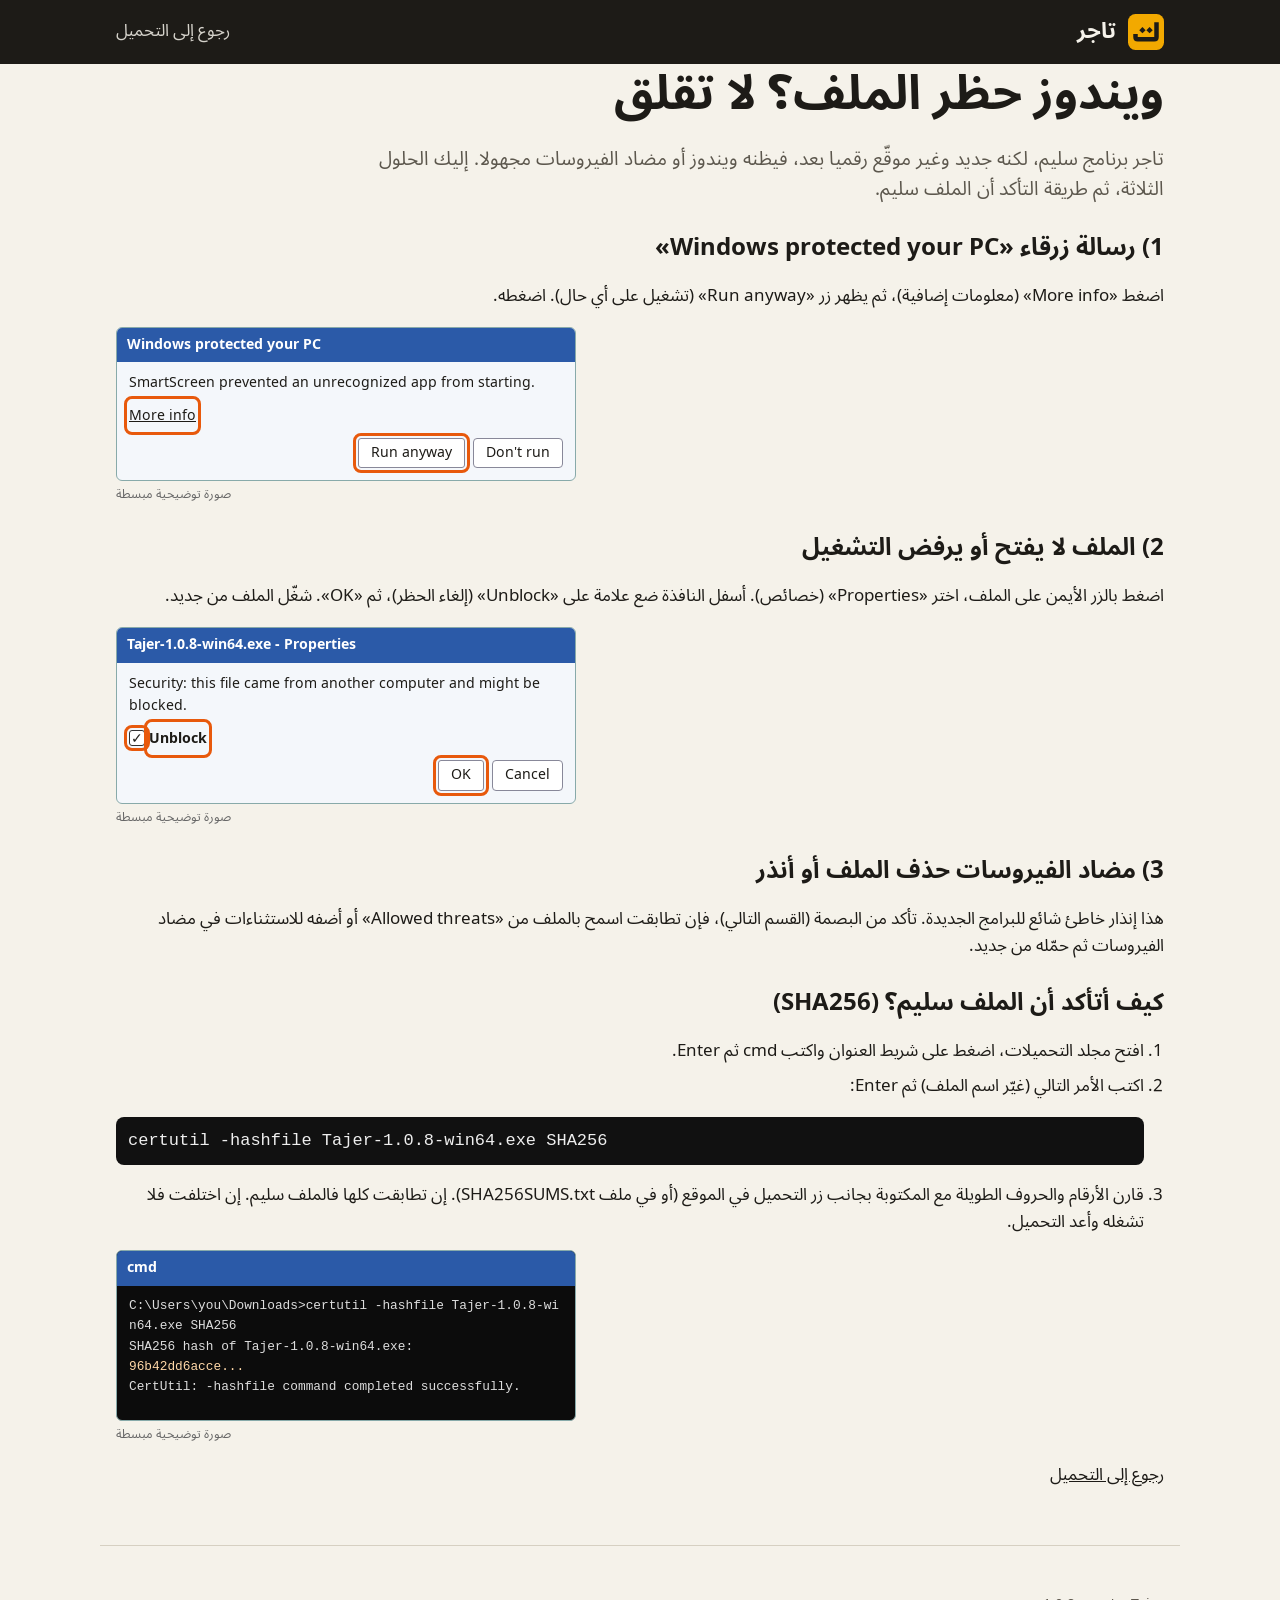
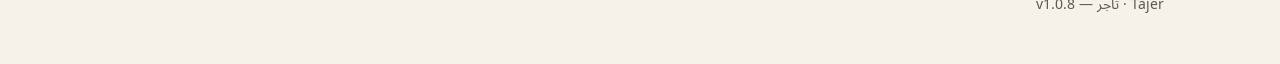
==== blocked/index.html @ 32db62ce "1.0.8 page: Windows installers from the GitHub release" ====
<!doctype html>
<html lang="ar" dir="rtl">
<head>
<meta charset="utf-8">
<meta name="viewport" content="width=device-width, initial-scale=1">
<title>ويندوز حظر الملف — تاجر</title>
<meta name="description" content="تاجر برنامج سليم، لكنه جديد وغير موقّع رقميا بعد، فيظنه ويندوز أو مضاد الفيروسات مجهولا. إليك الحلول الثلاثة، ثم طريقة التأكد أن الملف سليم.">
<link rel="icon" href="../assets/img/tajer-tile-32.png">
<link rel="stylesheet" href="../assets/site.css">
</head>
<body>
<header class="bar"><div class="wrap bar-in">
  <a class="brand" href="../"><img src="../assets/img/tajer-tile.svg" alt="" width="36" height="36"><span>تاجر</span></a>
  <nav><a href="../#download">رجوع إلى التحميل</a></nav>
</div></header>
<main class="wrap help">
  <h1>ويندوز حظر الملف؟ لا تقلق</h1>
  <p class="lead">تاجر برنامج سليم، لكنه جديد وغير موقّع رقميا بعد، فيظنه ويندوز أو مضاد الفيروسات مجهولا. إليك الحلول الثلاثة، ثم طريقة التأكد أن الملف سليم.</p>
  <h2>1) رسالة زرقاء «Windows protected your PC»</h2><p>اضغط «More info» (معلومات إضافية)، ثم يظهر زر «Run anyway» (تشغيل على أي حال). اضغطه.</p><figure class="mock" dir="ltr"><div class="win"><div class="wt">Windows protected your PC</div><p>SmartScreen prevented an unrecognized app from starting.</p><p><u class="hl">More info</u></p><div class="btns"><span class="btn hl">Run anyway</span><span class="btn">Don&#39;t run</span></div></div><figcaption>صورة توضيحية مبسطة</figcaption></figure>
  <h2>2) الملف لا يفتح أو يرفض التشغيل</h2><p>اضغط بالزر الأيمن على الملف، اختر «Properties» (خصائص). أسفل النافذة ضع علامة على «Unblock» (إلغاء الحظر)، ثم «OK». شغّل الملف من جديد.</p><figure class="mock" dir="ltr"><div class="win"><div class="wt">Tajer-1.0.8-win64.exe - Properties</div><p>Security: this file came from another computer and might be blocked.</p><p><span class="chk hl">&#10003;</span> <b class="hl">Unblock</b></p><div class="btns"><span class="btn hl">OK</span><span class="btn">Cancel</span></div></div><figcaption>صورة توضيحية مبسطة</figcaption></figure>
  <h2>3) مضاد الفيروسات حذف الملف أو أنذر</h2><p>هذا إنذار خاطئ شائع للبرامج الجديدة. تأكد من البصمة (القسم التالي)، فإن تطابقت اسمح بالملف من «Allowed threats» أو أضفه للاستثناءات في مضاد الفيروسات ثم حمّله من جديد.</p>
  <h2>كيف أتأكد أن الملف سليم؟ (SHA256)</h2>
  <ol class="list"><li>افتح مجلد التحميلات، اضغط على شريط العنوان واكتب cmd ثم Enter.</li><li>اكتب الأمر التالي (غيّر اسم الملف) ثم Enter:<pre class="cmd" dir="ltr">certutil -hashfile Tajer-1.0.8-win64.exe SHA256</pre></li><li>قارن الأرقام والحروف الطويلة مع المكتوبة بجانب زر التحميل في الموقع (أو في ملف SHA256SUMS.txt). إن تطابقت كلها فالملف سليم. إن اختلفت فلا تشغله وأعد التحميل.</li></ol><figure class="mock" dir="ltr"><div class="win term"><div class="wt">cmd</div><pre>C:\Users\you\Downloads&gt;certutil -hashfile Tajer-1.0.8-win64.exe SHA256
SHA256 hash of Tajer-1.0.8-win64.exe:
<span class="hl">96b42dd6acce...</span>
CertUtil: -hashfile command completed successfully.</pre></div><figcaption>صورة توضيحية مبسطة</figcaption></figure>
  <p><a href="../#download">رجوع إلى التحميل</a></p>
</main>
<footer class="wrap foot">Tajer · تاجر — v1.0.8</footer>
<script>document.addEventListener("click",function(e){var b=e.target.closest(".cp");if(!b)return;var h=b.dataset.h,o=b.textContent;function ok(){b.textContent="OK";setTimeout(function(){b.textContent=o},1500)}if(navigator.clipboard){navigator.clipboard.writeText(h).then(ok,function(){prompt("SHA256",h)})}else{prompt("SHA256",h)}});</script>
</body>
</html>
---- assets/site.css ----
/* Tajer site: same tokens as branding/BRAND.md. Paper and ink, one saffron accent. */
@font-face { font-family: "Noto Sans"; src: url("fonts/NotoSans-Regular.ttf"); font-weight: 400; font-display: swap; }
@font-face { font-family: "Noto Sans"; src: url("fonts/NotoSans-Bold.ttf"); font-weight: 700; font-display: swap; }
@font-face { font-family: "Noto Sans Arabic"; src: url("fonts/NotoSansArabic-Regular.ttf"); font-weight: 400; font-display: swap; }
@font-face { font-family: "Noto Sans Arabic"; src: url("fonts/NotoSansArabic-Bold.ttf"); font-weight: 700; font-display: swap; }

:root {
  --ink: #1D1B17; --paper: #F5F2EA; --surface: #FFFFFF; --surface-alt: #ECE7DB; --line: #D6D0C2;
  --muted: #5C574D; --accent: #F2A900; --accent-surface: #FCE8B2; --warning: #8A4B00;
}
* { box-sizing: border-box; }
html { -webkit-text-size-adjust: 100%; }
body {
  margin: 0; background: var(--paper); color: var(--ink);
  font: 400 17px/1.6 "Noto Sans", "Noto Sans Arabic", system-ui, sans-serif;
}
[dir="rtl"] body, body:lang(ar) { font-family: "Noto Sans Arabic", "Noto Sans", system-ui, sans-serif; }
img { max-width: 100%; height: auto; display: block; }
a { color: inherit; }
.wrap { max-width: 1080px; margin: 0 auto; padding: 0 16px; }
h1, h2, h3 { line-height: 1.25; margin: 0; }
h1 { font-size: clamp(30px, 5vw, 48px); font-weight: 700; max-width: 18em; }
h2 { font-size: 24px; margin: 56px 0 20px; }
h2 small { font-size: 15px; font-weight: 400; color: var(--muted); }
h3 { font-size: 18px; }

.bar { background: var(--ink); color: var(--paper); }
.bar-in { display: flex; align-items: center; justify-content: space-between; min-height: 64px; gap: 16px; }
.brand { display: flex; align-items: center; gap: 12px; text-decoration: none; font-weight: 700; font-size: 22px; }
.bar nav { display: flex; gap: 20px; }
.bar nav a { text-decoration: none; opacity: .85; padding: 10px 0; }
.bar nav a:hover, .bar nav a:focus-visible { opacity: 1; text-decoration: underline; text-underline-offset: 6px; }
a:focus-visible { outline: 3px solid var(--accent); outline-offset: 3px; }

.hero { padding-top: 64px; }
.lead { font-size: 19px; color: var(--muted); max-width: 42em; margin: 20px 0 0; }
.beta { display: inline-block; margin: 24px 0 0; padding: 10px 14px; background: var(--accent-surface);
  border-inline-start: 4px solid var(--warning); font-size: 15px; }

.dls { display: grid; grid-template-columns: repeat(3, 1fr); gap: 16px; }
.dl { display: flex; flex-direction: column; gap: 4px; padding: 20px; min-height: 44px; background: var(--surface);
  border: 1px solid var(--line); text-decoration: none; }
.dl:first-child { background: var(--accent); border-color: var(--accent); }
.dl:hover { border-color: var(--ink); }
.dl-name { font-weight: 700; font-size: 20px; }
.dl-note { font-size: 15px; }
.dl-meta { font-size: 13px; color: var(--muted); direction: ltr; unicode-bidi: isolate; }
.dl:first-child .dl-meta { color: var(--ink); }

.shot-row { display: grid; grid-template-columns: 1fr 1fr 180px; gap: 16px; align-items: start; }
.shot-row img { border: 1px solid var(--line); background: var(--surface); }

.feats { list-style: none; padding: 0; margin: 0; display: grid; grid-template-columns: repeat(3, 1fr);
  border-top: 1px solid var(--line); }
.feats li { padding: 24px 0; padding-inline-end: 24px; border-bottom: 1px solid var(--line); }
.feats p { margin: 8px 0 0; color: var(--muted); }

.two { display: grid; grid-template-columns: 1fr 1fr; gap: 32px; }
.list { padding-inline-start: 1.2em; margin: 0; }
.list li { margin-bottom: 8px; }

.legal p { color: var(--muted); max-width: 46em; }
.links { display: flex; flex-wrap: wrap; gap: 24px; }
.links a { color: var(--ink); text-underline-offset: 4px; padding: 10px 0; }
.foot { padding: 48px 16px; margin-top: 56px; border-top: 1px solid var(--line); color: var(--muted); font-size: 14px; }

@media (max-width: 760px) {
  .dls, .feats, .two { grid-template-columns: 1fr; }
  .shot-row { grid-template-columns: 1fr; }
  .shot-row .phone { max-width: 240px; }
  .hero { padding-top: 40px; }
}

.vids { list-style: none; padding: 0; margin: 40px 0 0; display: grid; grid-template-columns: repeat(3, 1fr); gap: 24px; }
.vids a { display: block; text-decoration: none; background: var(--surface); border: 1px solid var(--line); }
.vids a:hover { border-color: var(--ink); }
.vids img { width: 100%; }
.vids span { display: block; padding: 12px 16px; font-weight: 700; min-height: 44px; }
@media (max-width: 760px) { .vids { grid-template-columns: 1fr; } }

/* blocked-file help page and SHA256 line */
.dlbox{display:flex;flex-direction:column;gap:6px}
.sha{font-size:.8rem;color:#555;display:flex;gap:6px;align-items:center;flex-wrap:wrap}
.sha code{font-family:Consolas,monospace}
.cp{font:inherit;font-size:.78rem;padding:2px 8px;border:1px solid #999;border-radius:6px;background:#fff;cursor:pointer}
.blk{margin-top:12px}
.help h2{margin-top:28px}
.cmd{background:#111;color:#eee;padding:10px 12px;border-radius:8px;overflow-x:auto;text-align:left}
.mock{margin:14px 0}
.mock figcaption{font-size:.78rem;color:#666;margin-top:4px}
.win{max-width:460px;border:1px solid #8aa;border-radius:6px;background:#f4f7fb;padding:0 0 12px;font-size:.88rem;text-align:left}
.win .wt{background:#2b5aa8;color:#fff;padding:6px 10px;border-radius:5px 5px 0 0;font-weight:600}
.win p{margin:10px 12px}
.win .btns{display:flex;gap:8px;justify-content:flex-end;margin:10px 12px 0}
.win .btn{border:1px solid #889;border-radius:4px;padding:3px 12px;background:#fff}
.win .hl{outline:3px solid #e8590c;outline-offset:2px;border-radius:3px}
.win .chk{display:inline-block;width:16px;height:16px;border:1px solid #333;text-align:center;line-height:16px;background:#fff}
.win.term{background:#0c0c0c;color:#ddd}
.win.term pre{margin:10px 12px;white-space:pre-wrap;word-break:break-all;font-size:.8rem}
.win.term .hl{outline:none;color:#ffd8a8}
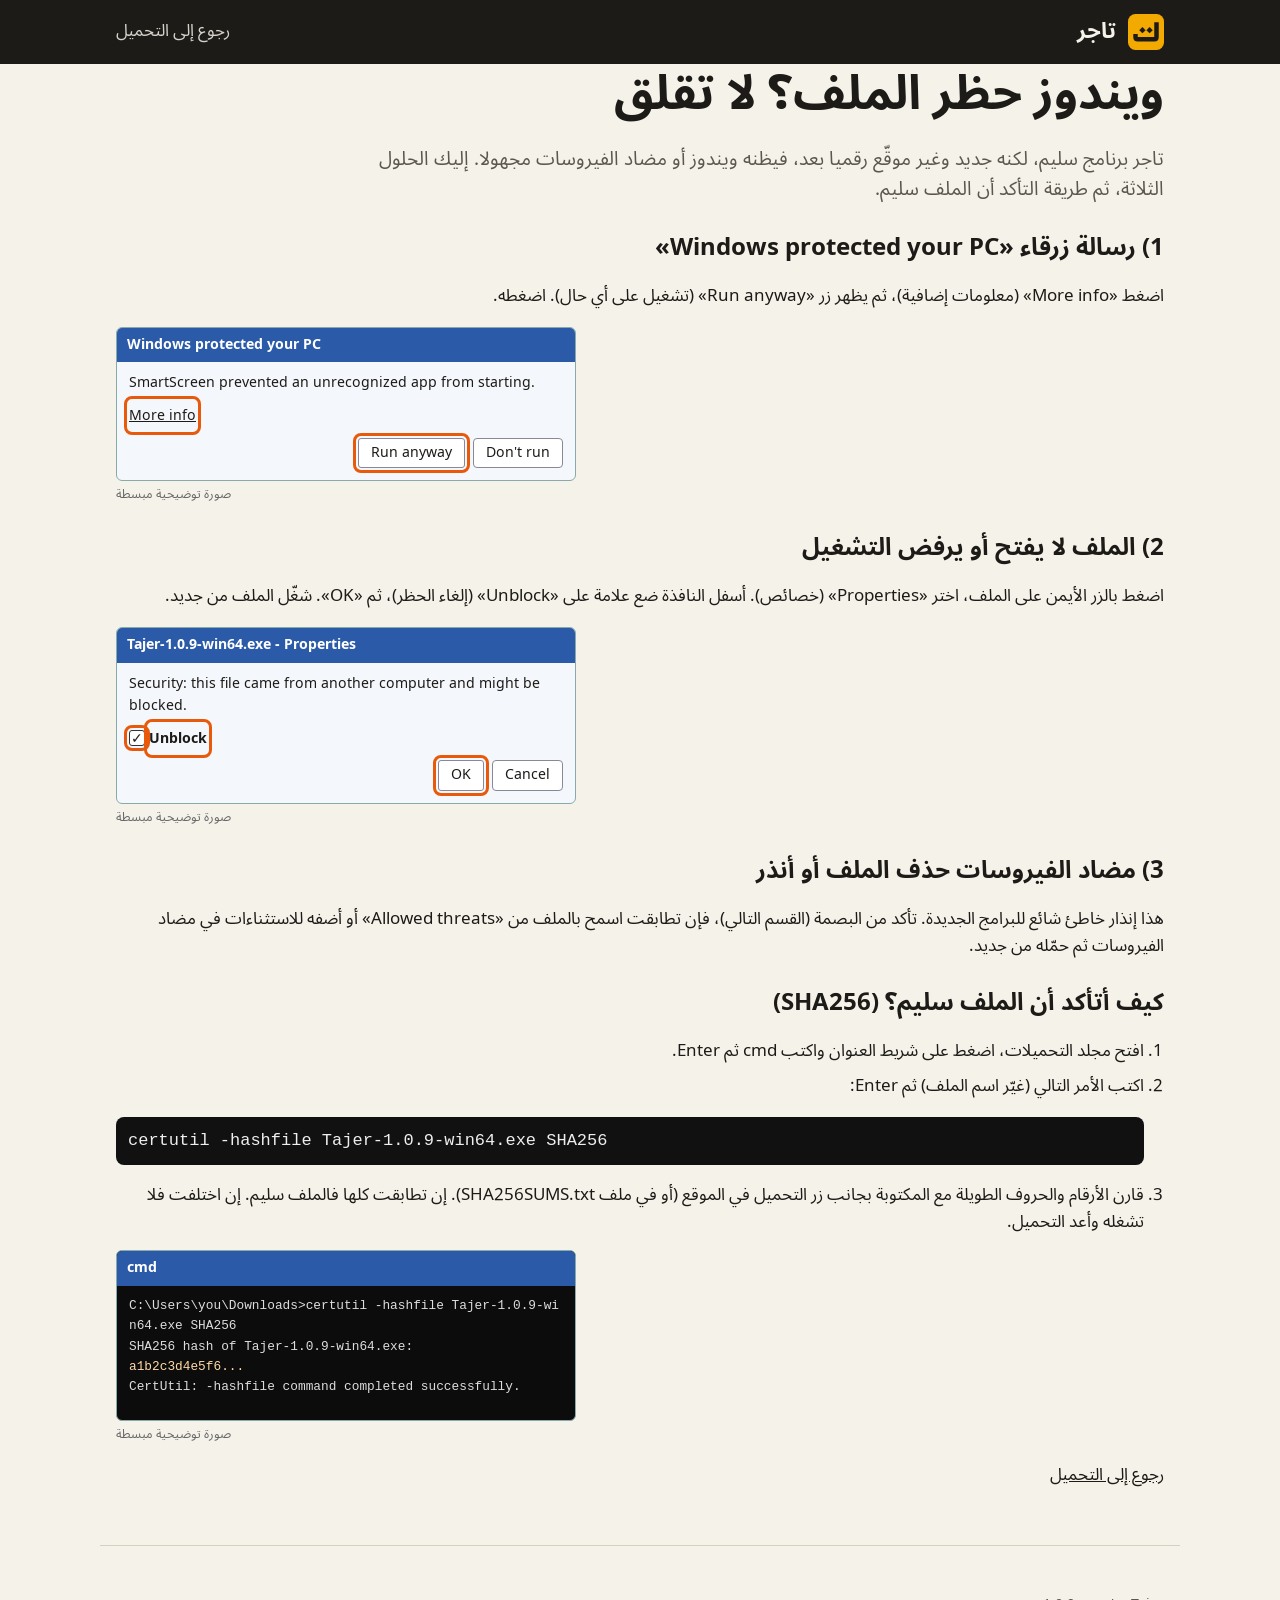
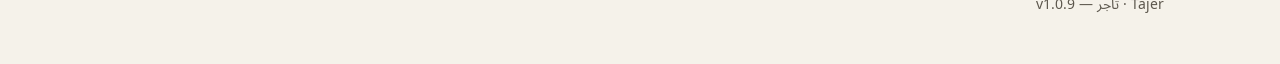
==== commit b86e41f4: "site: desktop 1.0.9" ====
--- a/blocked/index.html
+++ b/blocked/index.html
@@ -17,16 +17,16 @@
   <h1>ويندوز حظر الملف؟ لا تقلق</h1>
   <p class="lead">تاجر برنامج سليم، لكنه جديد وغير موقّع رقميا بعد، فيظنه ويندوز أو مضاد الفيروسات مجهولا. إليك الحلول الثلاثة، ثم طريقة التأكد أن الملف سليم.</p>
   <h2>1) رسالة زرقاء «Windows protected your PC»</h2><p>اضغط «More info» (معلومات إضافية)، ثم يظهر زر «Run anyway» (تشغيل على أي حال). اضغطه.</p><figure class="mock" dir="ltr"><div class="win"><div class="wt">Windows protected your PC</div><p>SmartScreen prevented an unrecognized app from starting.</p><p><u class="hl">More info</u></p><div class="btns"><span class="btn hl">Run anyway</span><span class="btn">Don&#39;t run</span></div></div><figcaption>صورة توضيحية مبسطة</figcaption></figure>
-  <h2>2) الملف لا يفتح أو يرفض التشغيل</h2><p>اضغط بالزر الأيمن على الملف، اختر «Properties» (خصائص). أسفل النافذة ضع علامة على «Unblock» (إلغاء الحظر)، ثم «OK». شغّل الملف من جديد.</p><figure class="mock" dir="ltr"><div class="win"><div class="wt">Tajer-1.0.8-win64.exe - Properties</div><p>Security: this file came from another computer and might be blocked.</p><p><span class="chk hl">&#10003;</span> <b class="hl">Unblock</b></p><div class="btns"><span class="btn hl">OK</span><span class="btn">Cancel</span></div></div><figcaption>صورة توضيحية مبسطة</figcaption></figure>
+  <h2>2) الملف لا يفتح أو يرفض التشغيل</h2><p>اضغط بالزر الأيمن على الملف، اختر «Properties» (خصائص). أسفل النافذة ضع علامة على «Unblock» (إلغاء الحظر)، ثم «OK». شغّل الملف من جديد.</p><figure class="mock" dir="ltr"><div class="win"><div class="wt">Tajer-1.0.9-win64.exe - Properties</div><p>Security: this file came from another computer and might be blocked.</p><p><span class="chk hl">&#10003;</span> <b class="hl">Unblock</b></p><div class="btns"><span class="btn hl">OK</span><span class="btn">Cancel</span></div></div><figcaption>صورة توضيحية مبسطة</figcaption></figure>
   <h2>3) مضاد الفيروسات حذف الملف أو أنذر</h2><p>هذا إنذار خاطئ شائع للبرامج الجديدة. تأكد من البصمة (القسم التالي)، فإن تطابقت اسمح بالملف من «Allowed threats» أو أضفه للاستثناءات في مضاد الفيروسات ثم حمّله من جديد.</p>
   <h2>كيف أتأكد أن الملف سليم؟ (SHA256)</h2>
-  <ol class="list"><li>افتح مجلد التحميلات، اضغط على شريط العنوان واكتب cmd ثم Enter.</li><li>اكتب الأمر التالي (غيّر اسم الملف) ثم Enter:<pre class="cmd" dir="ltr">certutil -hashfile Tajer-1.0.8-win64.exe SHA256</pre></li><li>قارن الأرقام والحروف الطويلة مع المكتوبة بجانب زر التحميل في الموقع (أو في ملف SHA256SUMS.txt). إن تطابقت كلها فالملف سليم. إن اختلفت فلا تشغله وأعد التحميل.</li></ol><figure class="mock" dir="ltr"><div class="win term"><div class="wt">cmd</div><pre>C:\Users\you\Downloads&gt;certutil -hashfile Tajer-1.0.8-win64.exe SHA256
-SHA256 hash of Tajer-1.0.8-win64.exe:
-<span class="hl">96b42dd6acce...</span>
+  <ol class="list"><li>افتح مجلد التحميلات، اضغط على شريط العنوان واكتب cmd ثم Enter.</li><li>اكتب الأمر التالي (غيّر اسم الملف) ثم Enter:<pre class="cmd" dir="ltr">certutil -hashfile Tajer-1.0.9-win64.exe SHA256</pre></li><li>قارن الأرقام والحروف الطويلة مع المكتوبة بجانب زر التحميل في الموقع (أو في ملف SHA256SUMS.txt). إن تطابقت كلها فالملف سليم. إن اختلفت فلا تشغله وأعد التحميل.</li></ol><figure class="mock" dir="ltr"><div class="win term"><div class="wt">cmd</div><pre>C:\Users\you\Downloads&gt;certutil -hashfile Tajer-1.0.9-win64.exe SHA256
+SHA256 hash of Tajer-1.0.9-win64.exe:
+<span class="hl">a1b2c3d4e5f6...</span>
 CertUtil: -hashfile command completed successfully.</pre></div><figcaption>صورة توضيحية مبسطة</figcaption></figure>
   <p><a href="../#download">رجوع إلى التحميل</a></p>
 </main>
-<footer class="wrap foot">Tajer · تاجر — v1.0.8</footer>
+<footer class="wrap foot">Tajer · تاجر — v1.0.9</footer>
 <script>document.addEventListener("click",function(e){var b=e.target.closest(".cp");if(!b)return;var h=b.dataset.h,o=b.textContent;function ok(){b.textContent="OK";setTimeout(function(){b.textContent=o},1500)}if(navigator.clipboard){navigator.clipboard.writeText(h).then(ok,function(){prompt("SHA256",h)})}else{prompt("SHA256",h)}});</script>
 </body>
 </html>
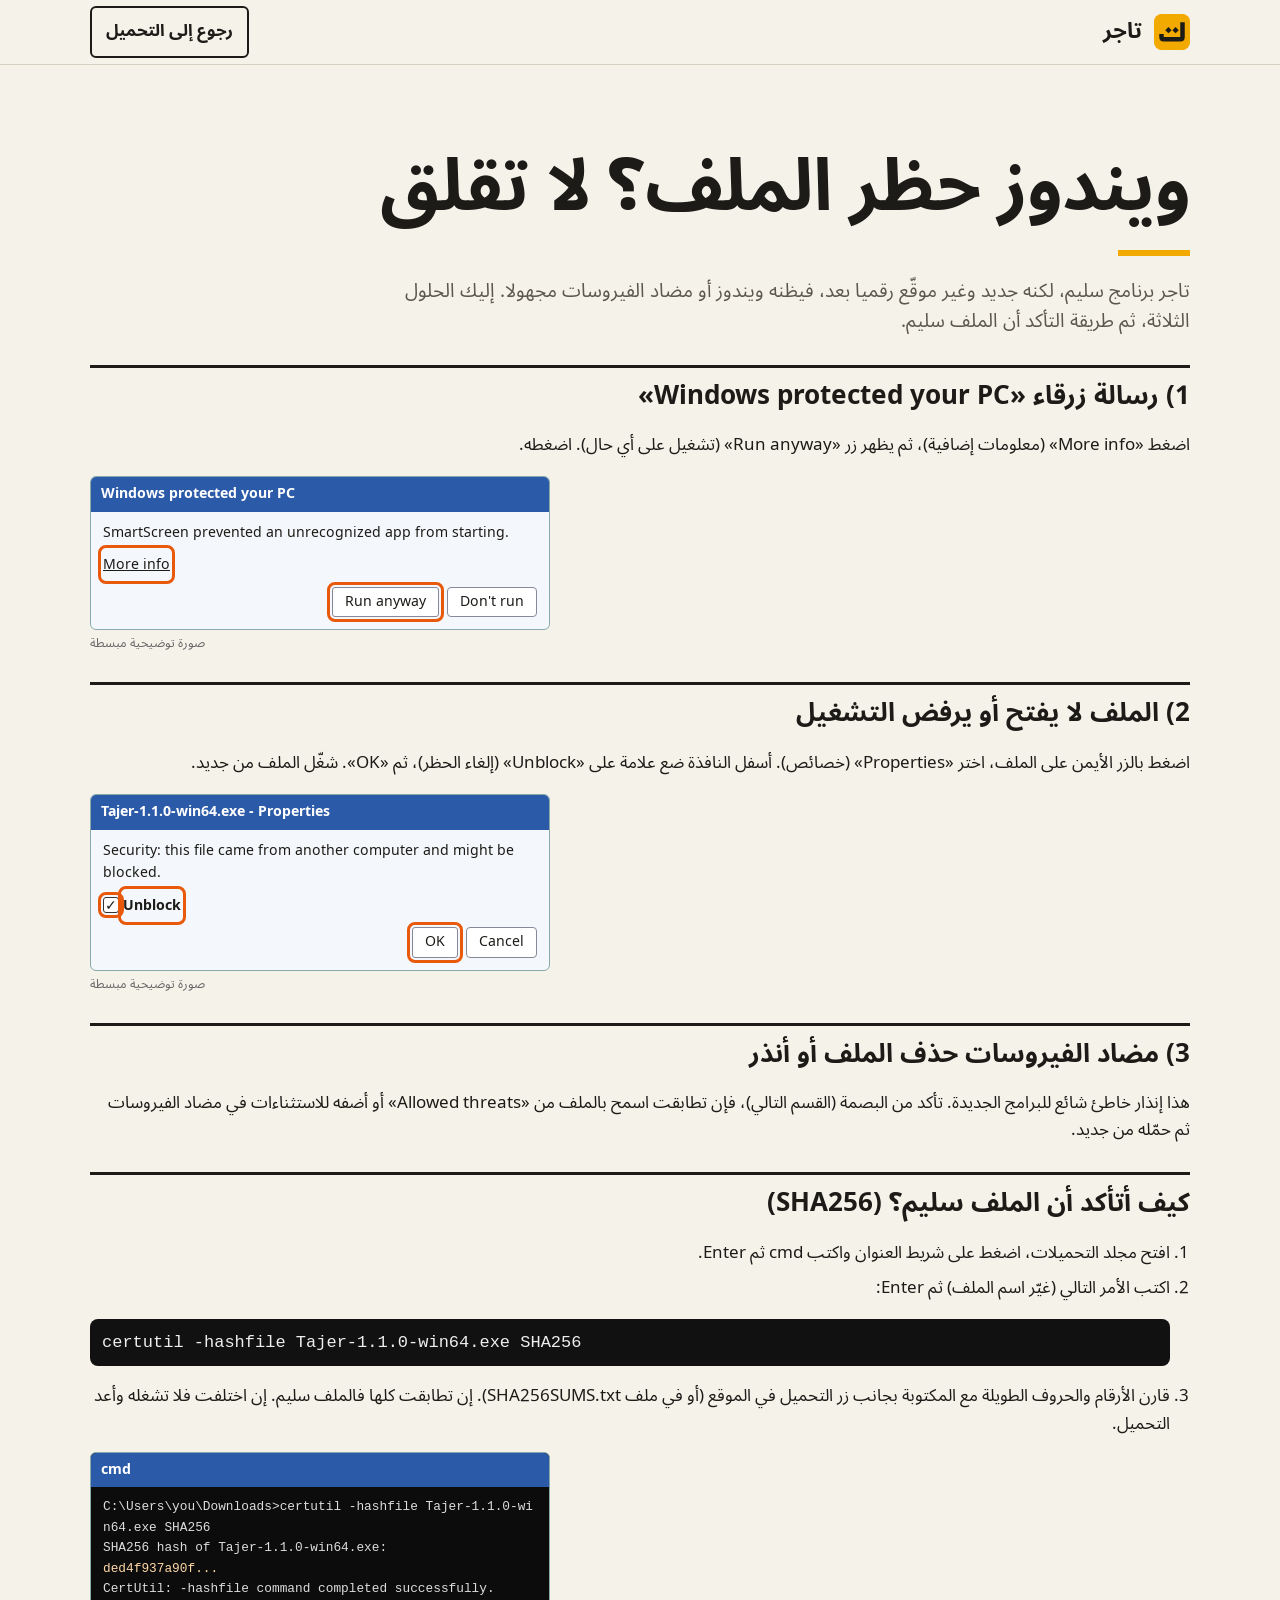
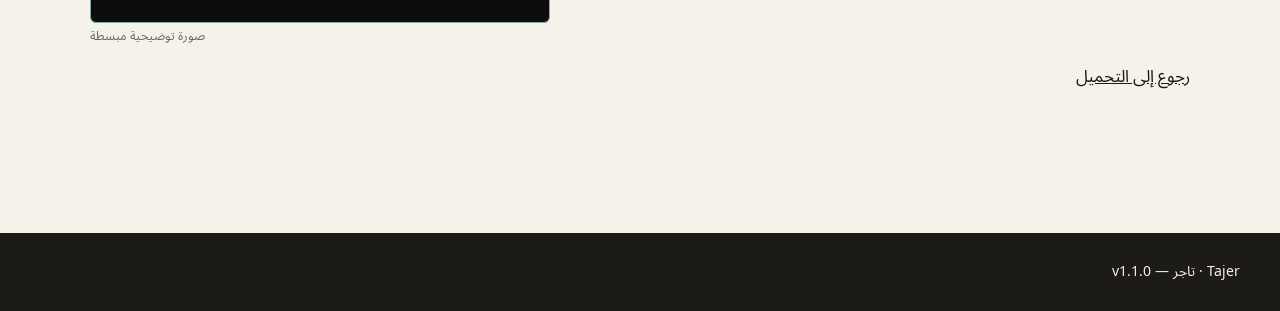
==== commit b604a495: "site: 1.1.0 stable Co-Authored-By: Claude Sonnet 5.5 <noreply@anthropic.com>" ====
--- a/blocked/index.html
+++ b/blocked/index.html
@@ -17,16 +17,16 @@
   <h1>ويندوز حظر الملف؟ لا تقلق</h1>
   <p class="lead">تاجر برنامج سليم، لكنه جديد وغير موقّع رقميا بعد، فيظنه ويندوز أو مضاد الفيروسات مجهولا. إليك الحلول الثلاثة، ثم طريقة التأكد أن الملف سليم.</p>
   <h2>1) رسالة زرقاء «Windows protected your PC»</h2><p>اضغط «More info» (معلومات إضافية)، ثم يظهر زر «Run anyway» (تشغيل على أي حال). اضغطه.</p><figure class="mock" dir="ltr"><div class="win"><div class="wt">Windows protected your PC</div><p>SmartScreen prevented an unrecognized app from starting.</p><p><u class="hl">More info</u></p><div class="btns"><span class="btn hl">Run anyway</span><span class="btn">Don&#39;t run</span></div></div><figcaption>صورة توضيحية مبسطة</figcaption></figure>
-  <h2>2) الملف لا يفتح أو يرفض التشغيل</h2><p>اضغط بالزر الأيمن على الملف، اختر «Properties» (خصائص). أسفل النافذة ضع علامة على «Unblock» (إلغاء الحظر)، ثم «OK». شغّل الملف من جديد.</p><figure class="mock" dir="ltr"><div class="win"><div class="wt">Tajer-1.0.9-win64.exe - Properties</div><p>Security: this file came from another computer and might be blocked.</p><p><span class="chk hl">&#10003;</span> <b class="hl">Unblock</b></p><div class="btns"><span class="btn hl">OK</span><span class="btn">Cancel</span></div></div><figcaption>صورة توضيحية مبسطة</figcaption></figure>
+  <h2>2) الملف لا يفتح أو يرفض التشغيل</h2><p>اضغط بالزر الأيمن على الملف، اختر «Properties» (خصائص). أسفل النافذة ضع علامة على «Unblock» (إلغاء الحظر)، ثم «OK». شغّل الملف من جديد.</p><figure class="mock" dir="ltr"><div class="win"><div class="wt">Tajer-1.1.0-win64.exe - Properties</div><p>Security: this file came from another computer and might be blocked.</p><p><span class="chk hl">&#10003;</span> <b class="hl">Unblock</b></p><div class="btns"><span class="btn hl">OK</span><span class="btn">Cancel</span></div></div><figcaption>صورة توضيحية مبسطة</figcaption></figure>
   <h2>3) مضاد الفيروسات حذف الملف أو أنذر</h2><p>هذا إنذار خاطئ شائع للبرامج الجديدة. تأكد من البصمة (القسم التالي)، فإن تطابقت اسمح بالملف من «Allowed threats» أو أضفه للاستثناءات في مضاد الفيروسات ثم حمّله من جديد.</p>
   <h2>كيف أتأكد أن الملف سليم؟ (SHA256)</h2>
-  <ol class="list"><li>افتح مجلد التحميلات، اضغط على شريط العنوان واكتب cmd ثم Enter.</li><li>اكتب الأمر التالي (غيّر اسم الملف) ثم Enter:<pre class="cmd" dir="ltr">certutil -hashfile Tajer-1.0.9-win64.exe SHA256</pre></li><li>قارن الأرقام والحروف الطويلة مع المكتوبة بجانب زر التحميل في الموقع (أو في ملف SHA256SUMS.txt). إن تطابقت كلها فالملف سليم. إن اختلفت فلا تشغله وأعد التحميل.</li></ol><figure class="mock" dir="ltr"><div class="win term"><div class="wt">cmd</div><pre>C:\Users\you\Downloads&gt;certutil -hashfile Tajer-1.0.9-win64.exe SHA256
-SHA256 hash of Tajer-1.0.9-win64.exe:
-<span class="hl">a1b2c3d4e5f6...</span>
+  <ol class="list"><li>افتح مجلد التحميلات، اضغط على شريط العنوان واكتب cmd ثم Enter.</li><li>اكتب الأمر التالي (غيّر اسم الملف) ثم Enter:<pre class="cmd" dir="ltr">certutil -hashfile Tajer-1.1.0-win64.exe SHA256</pre></li><li>قارن الأرقام والحروف الطويلة مع المكتوبة بجانب زر التحميل في الموقع (أو في ملف SHA256SUMS.txt). إن تطابقت كلها فالملف سليم. إن اختلفت فلا تشغله وأعد التحميل.</li></ol><figure class="mock" dir="ltr"><div class="win term"><div class="wt">cmd</div><pre>C:\Users\you\Downloads&gt;certutil -hashfile Tajer-1.1.0-win64.exe SHA256
+SHA256 hash of Tajer-1.1.0-win64.exe:
+<span class="hl">ded4f937a90f...</span>
 CertUtil: -hashfile command completed successfully.</pre></div><figcaption>صورة توضيحية مبسطة</figcaption></figure>
   <p><a href="../#download">رجوع إلى التحميل</a></p>
 </main>
-<footer class="wrap foot">Tajer · تاجر — v1.0.9</footer>
+<footer class="wrap foot">Tajer · تاجر — v1.1.0</footer>
 <script>document.addEventListener("click",function(e){var b=e.target.closest(".cp");if(!b)return;var h=b.dataset.h,o=b.textContent;function ok(){b.textContent="OK";setTimeout(function(){b.textContent=o},1500)}if(navigator.clipboard){navigator.clipboard.writeText(h).then(ok,function(){prompt("SHA256",h)})}else{prompt("SHA256",h)}});</script>
 </body>
 </html>
--- a/assets/site.css
+++ b/assets/site.css
@@ -24,11 +24,11 @@
 h2 small { font-size: 15px; font-weight: 400; color: var(--muted); }
 h3 { font-size: 18px; }
 
-.bar { background: var(--ink); color: var(--paper); }
+.bar { background: var(--paper); color: var(--ink); border-bottom: 1px solid var(--line); position: sticky; top: 0; z-index: 20; }
 .bar-in { display: flex; align-items: center; justify-content: space-between; min-height: 64px; gap: 16px; }
 .brand { display: flex; align-items: center; gap: 12px; text-decoration: none; font-weight: 700; font-size: 22px; }
 .bar nav { display: flex; gap: 20px; }
-.bar nav a { text-decoration: none; opacity: .85; padding: 10px 0; }
+.bar nav a { text-decoration: none; padding: 10px 14px; font-weight: 700; border: 2px solid var(--ink); border-radius: 6px; }
 .bar nav a:hover, .bar nav a:focus-visible { opacity: 1; text-decoration: underline; text-underline-offset: 6px; }
 a:focus-visible { outline: 3px solid var(--accent); outline-offset: 3px; }
 
@@ -98,3 +98,11 @@
 .win.term{background:#0c0c0c;color:#ddd}
 .win.term pre{margin:10px 12px;white-space:pre-wrap;word-break:break-all;font-size:.8rem}
 .win.term .hl{outline:none;color:#ffd8a8}
+
+/* aligned with the home page */
+.wrap { max-width: 1180px; padding: 0 clamp(16px, 4vw, 40px); }
+main.wrap { padding-block: clamp(40px, 6vw, 80px); }
+main.wrap > h1 { font-size: clamp(36px, 6vw, 72px); line-height: 1.25; letter-spacing: -.01em; max-width: 16em; }
+main.wrap > h1::after { content: ""; display: block; width: 72px; height: 6px; background: var(--accent); margin-top: 18px; }
+.help h2 { border-top: 3px solid var(--ink); padding-top: 12px; font-size: 26px; }
+.foot { background: var(--ink); color: var(--paper); max-width: none; margin-top: 48px; padding: 28px clamp(16px, 4vw, 40px); border: 0; }
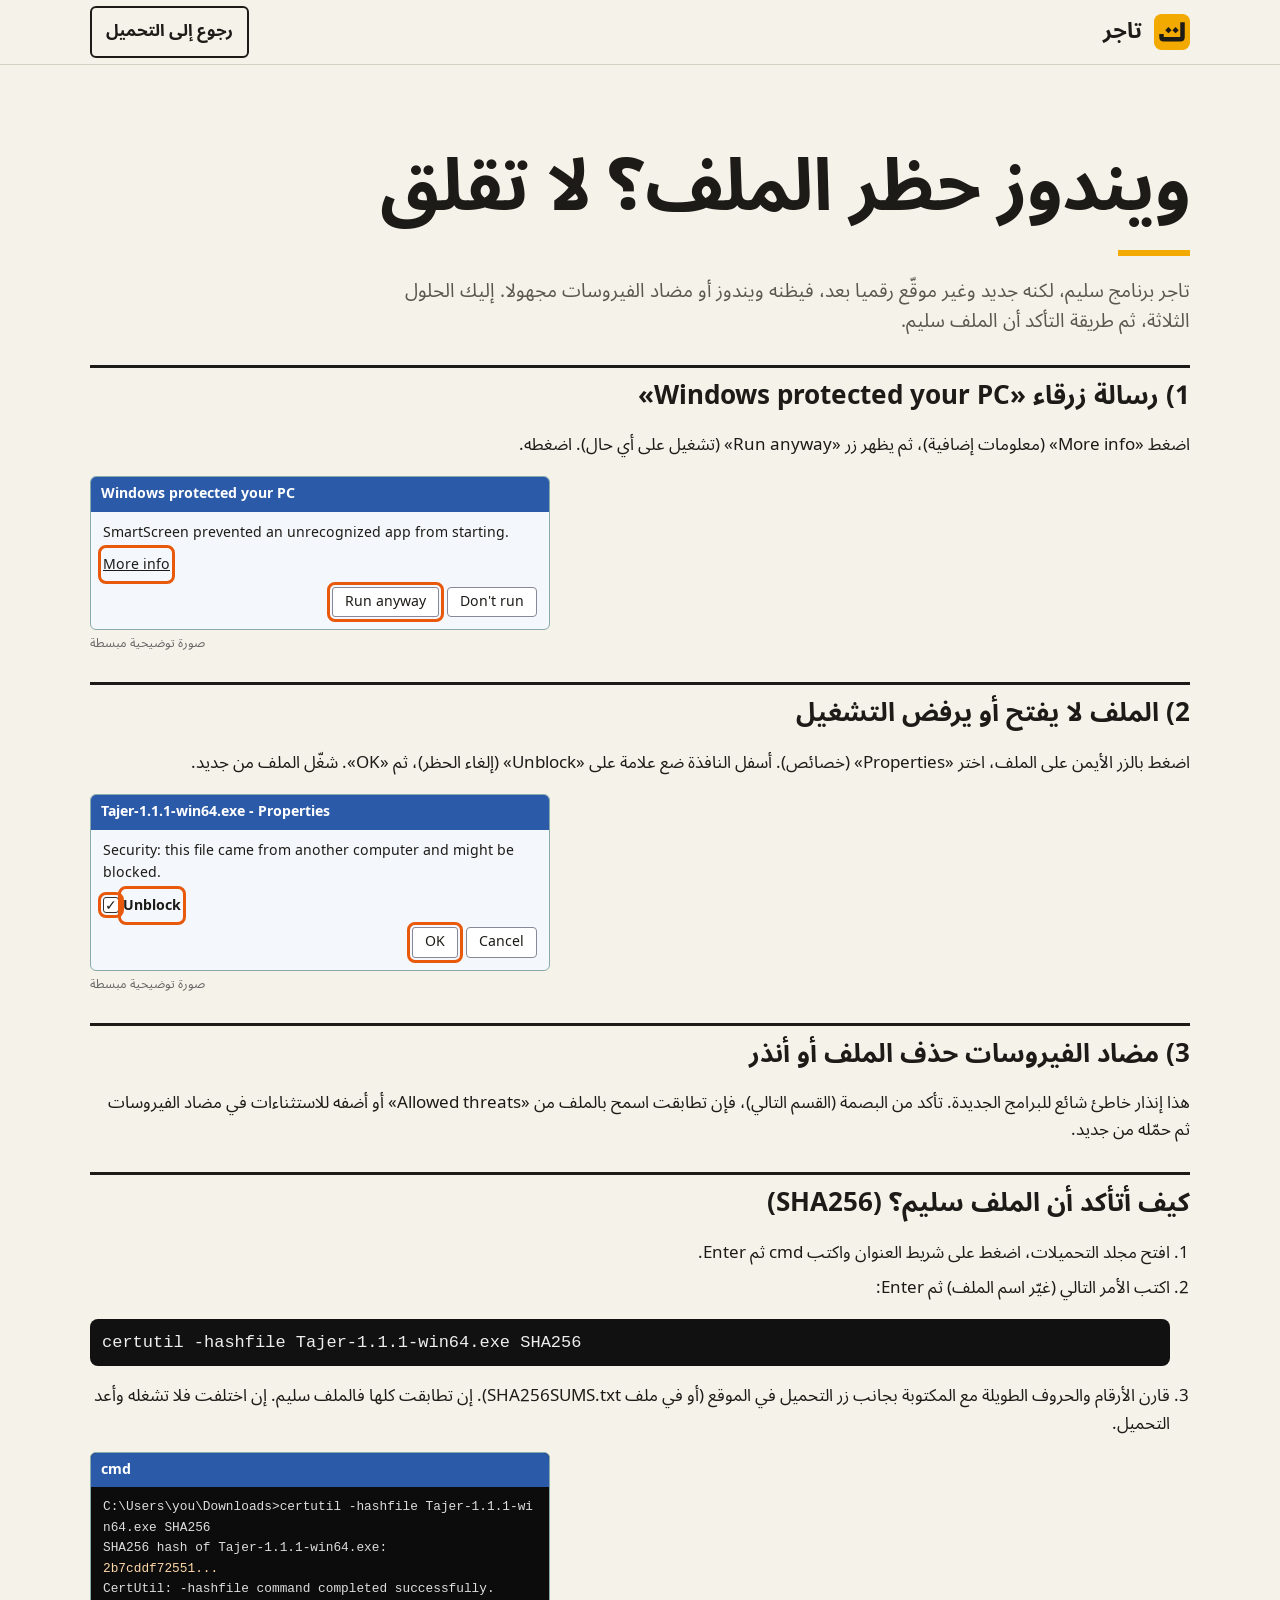
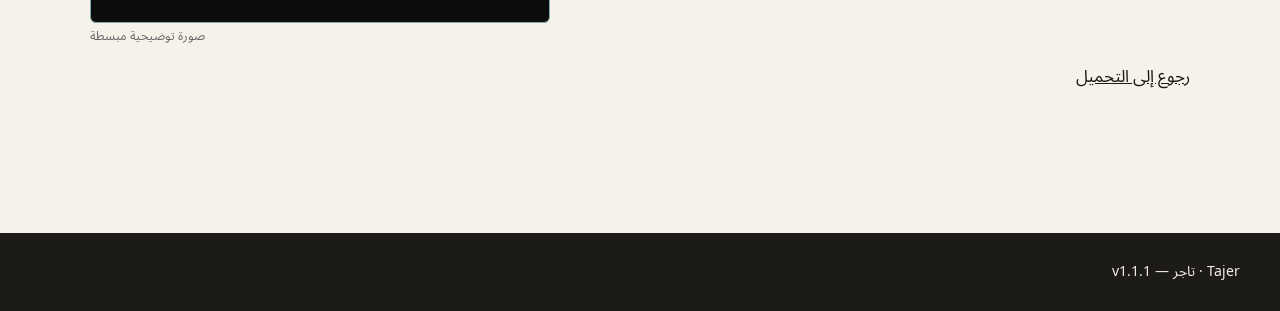
==== commit ecc4598b: "site: 1.1.1 stable (desktop + APK, remove 1.1.0 APK) Co-Authored-By: Claude Sonnet 5.5 <noreply@anth" ====
--- a/blocked/index.html
+++ b/blocked/index.html
@@ -17,16 +17,16 @@
   <h1>ويندوز حظر الملف؟ لا تقلق</h1>
   <p class="lead">تاجر برنامج سليم، لكنه جديد وغير موقّع رقميا بعد، فيظنه ويندوز أو مضاد الفيروسات مجهولا. إليك الحلول الثلاثة، ثم طريقة التأكد أن الملف سليم.</p>
   <h2>1) رسالة زرقاء «Windows protected your PC»</h2><p>اضغط «More info» (معلومات إضافية)، ثم يظهر زر «Run anyway» (تشغيل على أي حال). اضغطه.</p><figure class="mock" dir="ltr"><div class="win"><div class="wt">Windows protected your PC</div><p>SmartScreen prevented an unrecognized app from starting.</p><p><u class="hl">More info</u></p><div class="btns"><span class="btn hl">Run anyway</span><span class="btn">Don&#39;t run</span></div></div><figcaption>صورة توضيحية مبسطة</figcaption></figure>
-  <h2>2) الملف لا يفتح أو يرفض التشغيل</h2><p>اضغط بالزر الأيمن على الملف، اختر «Properties» (خصائص). أسفل النافذة ضع علامة على «Unblock» (إلغاء الحظر)، ثم «OK». شغّل الملف من جديد.</p><figure class="mock" dir="ltr"><div class="win"><div class="wt">Tajer-1.1.0-win64.exe - Properties</div><p>Security: this file came from another computer and might be blocked.</p><p><span class="chk hl">&#10003;</span> <b class="hl">Unblock</b></p><div class="btns"><span class="btn hl">OK</span><span class="btn">Cancel</span></div></div><figcaption>صورة توضيحية مبسطة</figcaption></figure>
+  <h2>2) الملف لا يفتح أو يرفض التشغيل</h2><p>اضغط بالزر الأيمن على الملف، اختر «Properties» (خصائص). أسفل النافذة ضع علامة على «Unblock» (إلغاء الحظر)، ثم «OK». شغّل الملف من جديد.</p><figure class="mock" dir="ltr"><div class="win"><div class="wt">Tajer-1.1.1-win64.exe - Properties</div><p>Security: this file came from another computer and might be blocked.</p><p><span class="chk hl">&#10003;</span> <b class="hl">Unblock</b></p><div class="btns"><span class="btn hl">OK</span><span class="btn">Cancel</span></div></div><figcaption>صورة توضيحية مبسطة</figcaption></figure>
   <h2>3) مضاد الفيروسات حذف الملف أو أنذر</h2><p>هذا إنذار خاطئ شائع للبرامج الجديدة. تأكد من البصمة (القسم التالي)، فإن تطابقت اسمح بالملف من «Allowed threats» أو أضفه للاستثناءات في مضاد الفيروسات ثم حمّله من جديد.</p>
   <h2>كيف أتأكد أن الملف سليم؟ (SHA256)</h2>
-  <ol class="list"><li>افتح مجلد التحميلات، اضغط على شريط العنوان واكتب cmd ثم Enter.</li><li>اكتب الأمر التالي (غيّر اسم الملف) ثم Enter:<pre class="cmd" dir="ltr">certutil -hashfile Tajer-1.1.0-win64.exe SHA256</pre></li><li>قارن الأرقام والحروف الطويلة مع المكتوبة بجانب زر التحميل في الموقع (أو في ملف SHA256SUMS.txt). إن تطابقت كلها فالملف سليم. إن اختلفت فلا تشغله وأعد التحميل.</li></ol><figure class="mock" dir="ltr"><div class="win term"><div class="wt">cmd</div><pre>C:\Users\you\Downloads&gt;certutil -hashfile Tajer-1.1.0-win64.exe SHA256
-SHA256 hash of Tajer-1.1.0-win64.exe:
-<span class="hl">ded4f937a90f...</span>
+  <ol class="list"><li>افتح مجلد التحميلات، اضغط على شريط العنوان واكتب cmd ثم Enter.</li><li>اكتب الأمر التالي (غيّر اسم الملف) ثم Enter:<pre class="cmd" dir="ltr">certutil -hashfile Tajer-1.1.1-win64.exe SHA256</pre></li><li>قارن الأرقام والحروف الطويلة مع المكتوبة بجانب زر التحميل في الموقع (أو في ملف SHA256SUMS.txt). إن تطابقت كلها فالملف سليم. إن اختلفت فلا تشغله وأعد التحميل.</li></ol><figure class="mock" dir="ltr"><div class="win term"><div class="wt">cmd</div><pre>C:\Users\you\Downloads&gt;certutil -hashfile Tajer-1.1.1-win64.exe SHA256
+SHA256 hash of Tajer-1.1.1-win64.exe:
+<span class="hl">2b7cddf72551...</span>
 CertUtil: -hashfile command completed successfully.</pre></div><figcaption>صورة توضيحية مبسطة</figcaption></figure>
   <p><a href="../#download">رجوع إلى التحميل</a></p>
 </main>
-<footer class="wrap foot">Tajer · تاجر — v1.1.0</footer>
+<footer class="wrap foot">Tajer · تاجر — v1.1.1</footer>
 <script>document.addEventListener("click",function(e){var b=e.target.closest(".cp");if(!b)return;var h=b.dataset.h,o=b.textContent;function ok(){b.textContent="OK";setTimeout(function(){b.textContent=o},1500)}if(navigator.clipboard){navigator.clipboard.writeText(h).then(ok,function(){prompt("SHA256",h)})}else{prompt("SHA256",h)}});</script>
 </body>
 </html>
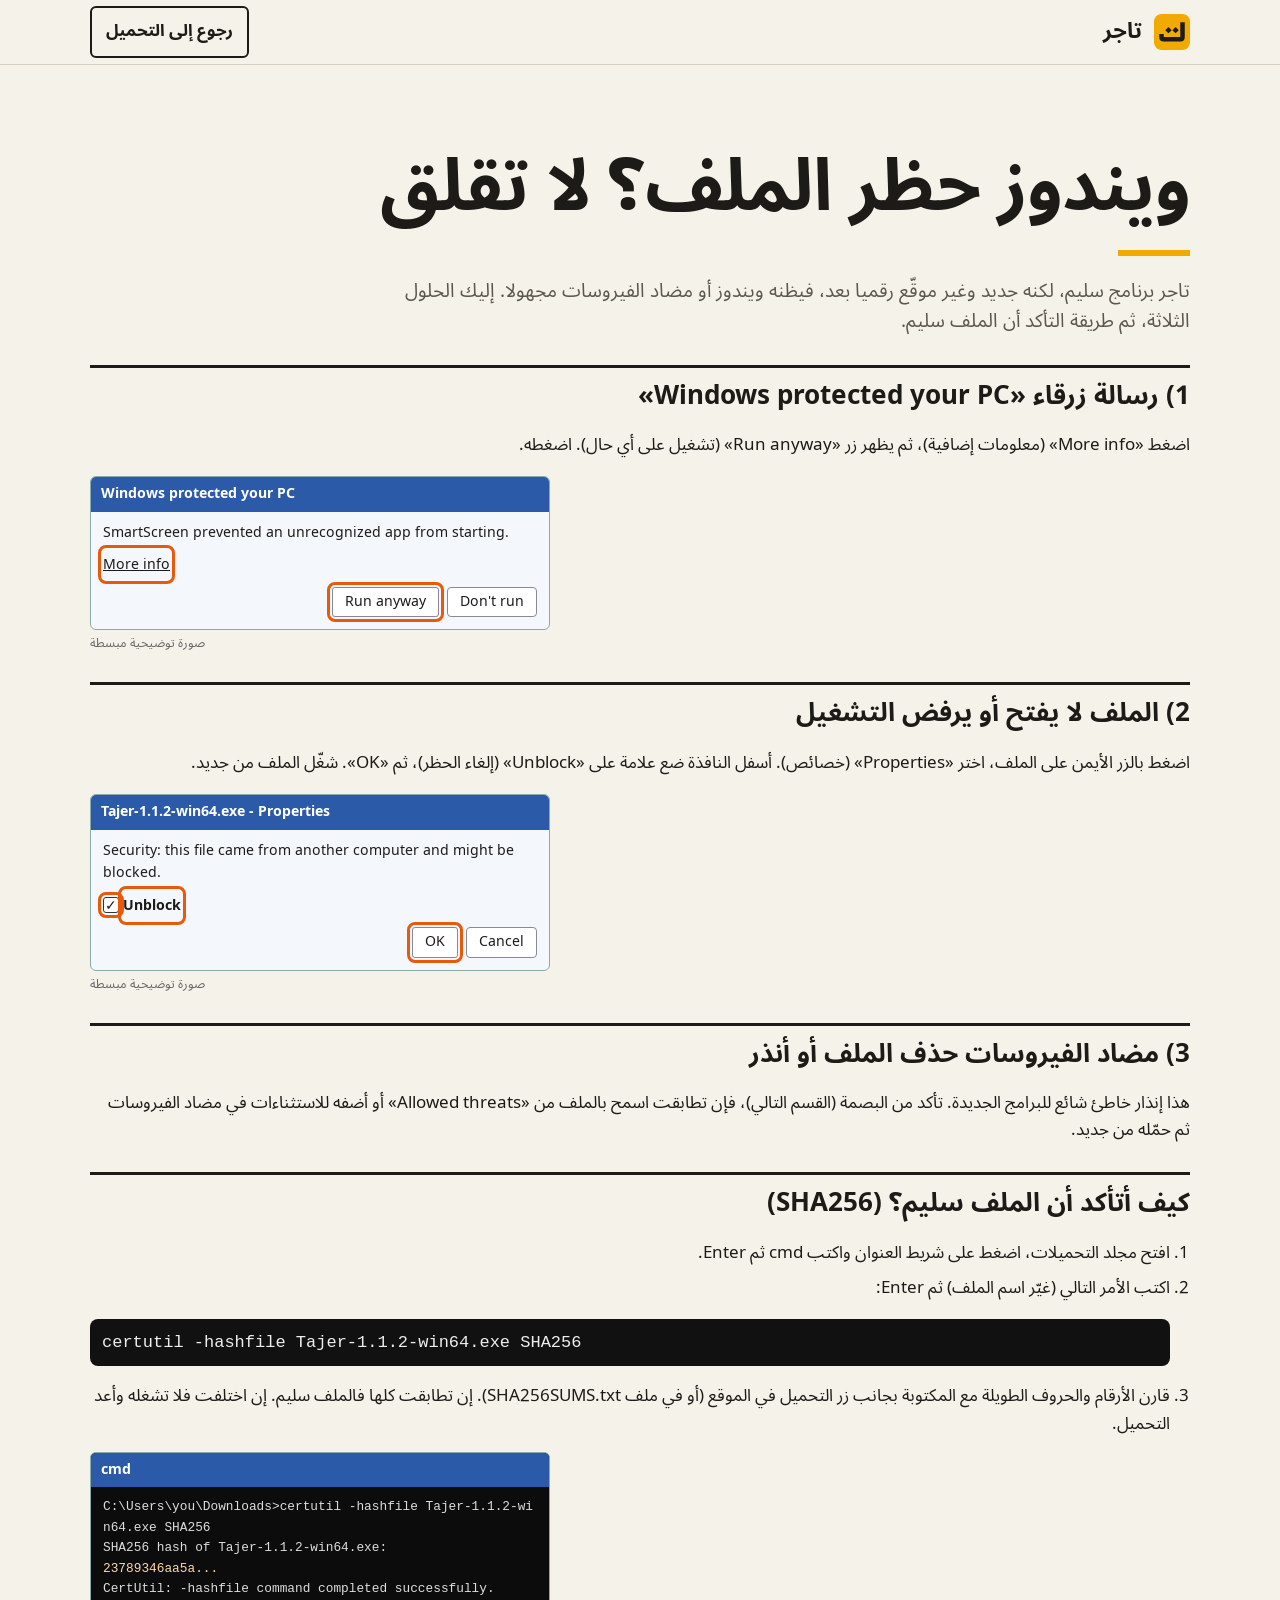
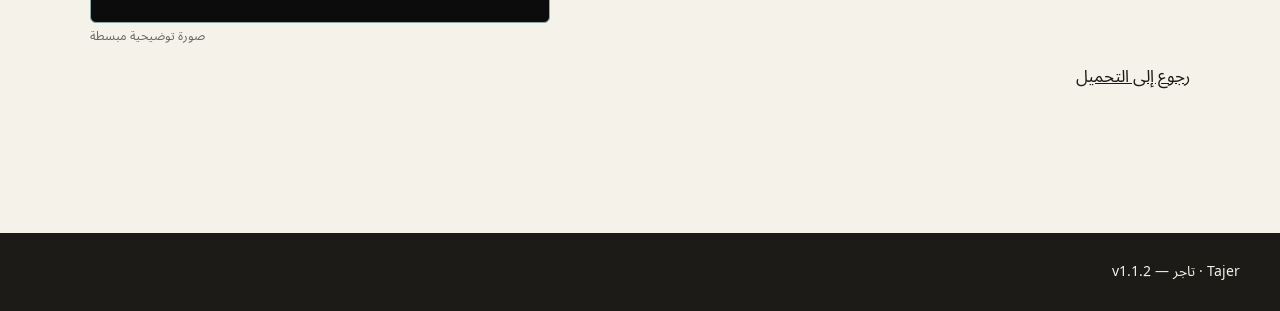
==== commit 7e953d44: "site: 1.1.2 stable (desktop + APK, replace 1.1.1 APK) Co-Authored-By: Claude Sonnet 5.5 <noreply@ant" ====
--- a/blocked/index.html
+++ b/blocked/index.html
@@ -17,16 +17,16 @@
   <h1>ويندوز حظر الملف؟ لا تقلق</h1>
   <p class="lead">تاجر برنامج سليم، لكنه جديد وغير موقّع رقميا بعد، فيظنه ويندوز أو مضاد الفيروسات مجهولا. إليك الحلول الثلاثة، ثم طريقة التأكد أن الملف سليم.</p>
   <h2>1) رسالة زرقاء «Windows protected your PC»</h2><p>اضغط «More info» (معلومات إضافية)، ثم يظهر زر «Run anyway» (تشغيل على أي حال). اضغطه.</p><figure class="mock" dir="ltr"><div class="win"><div class="wt">Windows protected your PC</div><p>SmartScreen prevented an unrecognized app from starting.</p><p><u class="hl">More info</u></p><div class="btns"><span class="btn hl">Run anyway</span><span class="btn">Don&#39;t run</span></div></div><figcaption>صورة توضيحية مبسطة</figcaption></figure>
-  <h2>2) الملف لا يفتح أو يرفض التشغيل</h2><p>اضغط بالزر الأيمن على الملف، اختر «Properties» (خصائص). أسفل النافذة ضع علامة على «Unblock» (إلغاء الحظر)، ثم «OK». شغّل الملف من جديد.</p><figure class="mock" dir="ltr"><div class="win"><div class="wt">Tajer-1.1.1-win64.exe - Properties</div><p>Security: this file came from another computer and might be blocked.</p><p><span class="chk hl">&#10003;</span> <b class="hl">Unblock</b></p><div class="btns"><span class="btn hl">OK</span><span class="btn">Cancel</span></div></div><figcaption>صورة توضيحية مبسطة</figcaption></figure>
+  <h2>2) الملف لا يفتح أو يرفض التشغيل</h2><p>اضغط بالزر الأيمن على الملف، اختر «Properties» (خصائص). أسفل النافذة ضع علامة على «Unblock» (إلغاء الحظر)، ثم «OK». شغّل الملف من جديد.</p><figure class="mock" dir="ltr"><div class="win"><div class="wt">Tajer-1.1.2-win64.exe - Properties</div><p>Security: this file came from another computer and might be blocked.</p><p><span class="chk hl">&#10003;</span> <b class="hl">Unblock</b></p><div class="btns"><span class="btn hl">OK</span><span class="btn">Cancel</span></div></div><figcaption>صورة توضيحية مبسطة</figcaption></figure>
   <h2>3) مضاد الفيروسات حذف الملف أو أنذر</h2><p>هذا إنذار خاطئ شائع للبرامج الجديدة. تأكد من البصمة (القسم التالي)، فإن تطابقت اسمح بالملف من «Allowed threats» أو أضفه للاستثناءات في مضاد الفيروسات ثم حمّله من جديد.</p>
   <h2>كيف أتأكد أن الملف سليم؟ (SHA256)</h2>
-  <ol class="list"><li>افتح مجلد التحميلات، اضغط على شريط العنوان واكتب cmd ثم Enter.</li><li>اكتب الأمر التالي (غيّر اسم الملف) ثم Enter:<pre class="cmd" dir="ltr">certutil -hashfile Tajer-1.1.1-win64.exe SHA256</pre></li><li>قارن الأرقام والحروف الطويلة مع المكتوبة بجانب زر التحميل في الموقع (أو في ملف SHA256SUMS.txt). إن تطابقت كلها فالملف سليم. إن اختلفت فلا تشغله وأعد التحميل.</li></ol><figure class="mock" dir="ltr"><div class="win term"><div class="wt">cmd</div><pre>C:\Users\you\Downloads&gt;certutil -hashfile Tajer-1.1.1-win64.exe SHA256
-SHA256 hash of Tajer-1.1.1-win64.exe:
-<span class="hl">2b7cddf72551...</span>
+  <ol class="list"><li>افتح مجلد التحميلات، اضغط على شريط العنوان واكتب cmd ثم Enter.</li><li>اكتب الأمر التالي (غيّر اسم الملف) ثم Enter:<pre class="cmd" dir="ltr">certutil -hashfile Tajer-1.1.2-win64.exe SHA256</pre></li><li>قارن الأرقام والحروف الطويلة مع المكتوبة بجانب زر التحميل في الموقع (أو في ملف SHA256SUMS.txt). إن تطابقت كلها فالملف سليم. إن اختلفت فلا تشغله وأعد التحميل.</li></ol><figure class="mock" dir="ltr"><div class="win term"><div class="wt">cmd</div><pre>C:\Users\you\Downloads&gt;certutil -hashfile Tajer-1.1.2-win64.exe SHA256
+SHA256 hash of Tajer-1.1.2-win64.exe:
+<span class="hl">23789346aa5a...</span>
 CertUtil: -hashfile command completed successfully.</pre></div><figcaption>صورة توضيحية مبسطة</figcaption></figure>
   <p><a href="../#download">رجوع إلى التحميل</a></p>
 </main>
-<footer class="wrap foot">Tajer · تاجر — v1.1.1</footer>
+<footer class="wrap foot">Tajer · تاجر — v1.1.2</footer>
 <script>document.addEventListener("click",function(e){var b=e.target.closest(".cp");if(!b)return;var h=b.dataset.h,o=b.textContent;function ok(){b.textContent="OK";setTimeout(function(){b.textContent=o},1500)}if(navigator.clipboard){navigator.clipboard.writeText(h).then(ok,function(){prompt("SHA256",h)})}else{prompt("SHA256",h)}});</script>
 </body>
 </html>
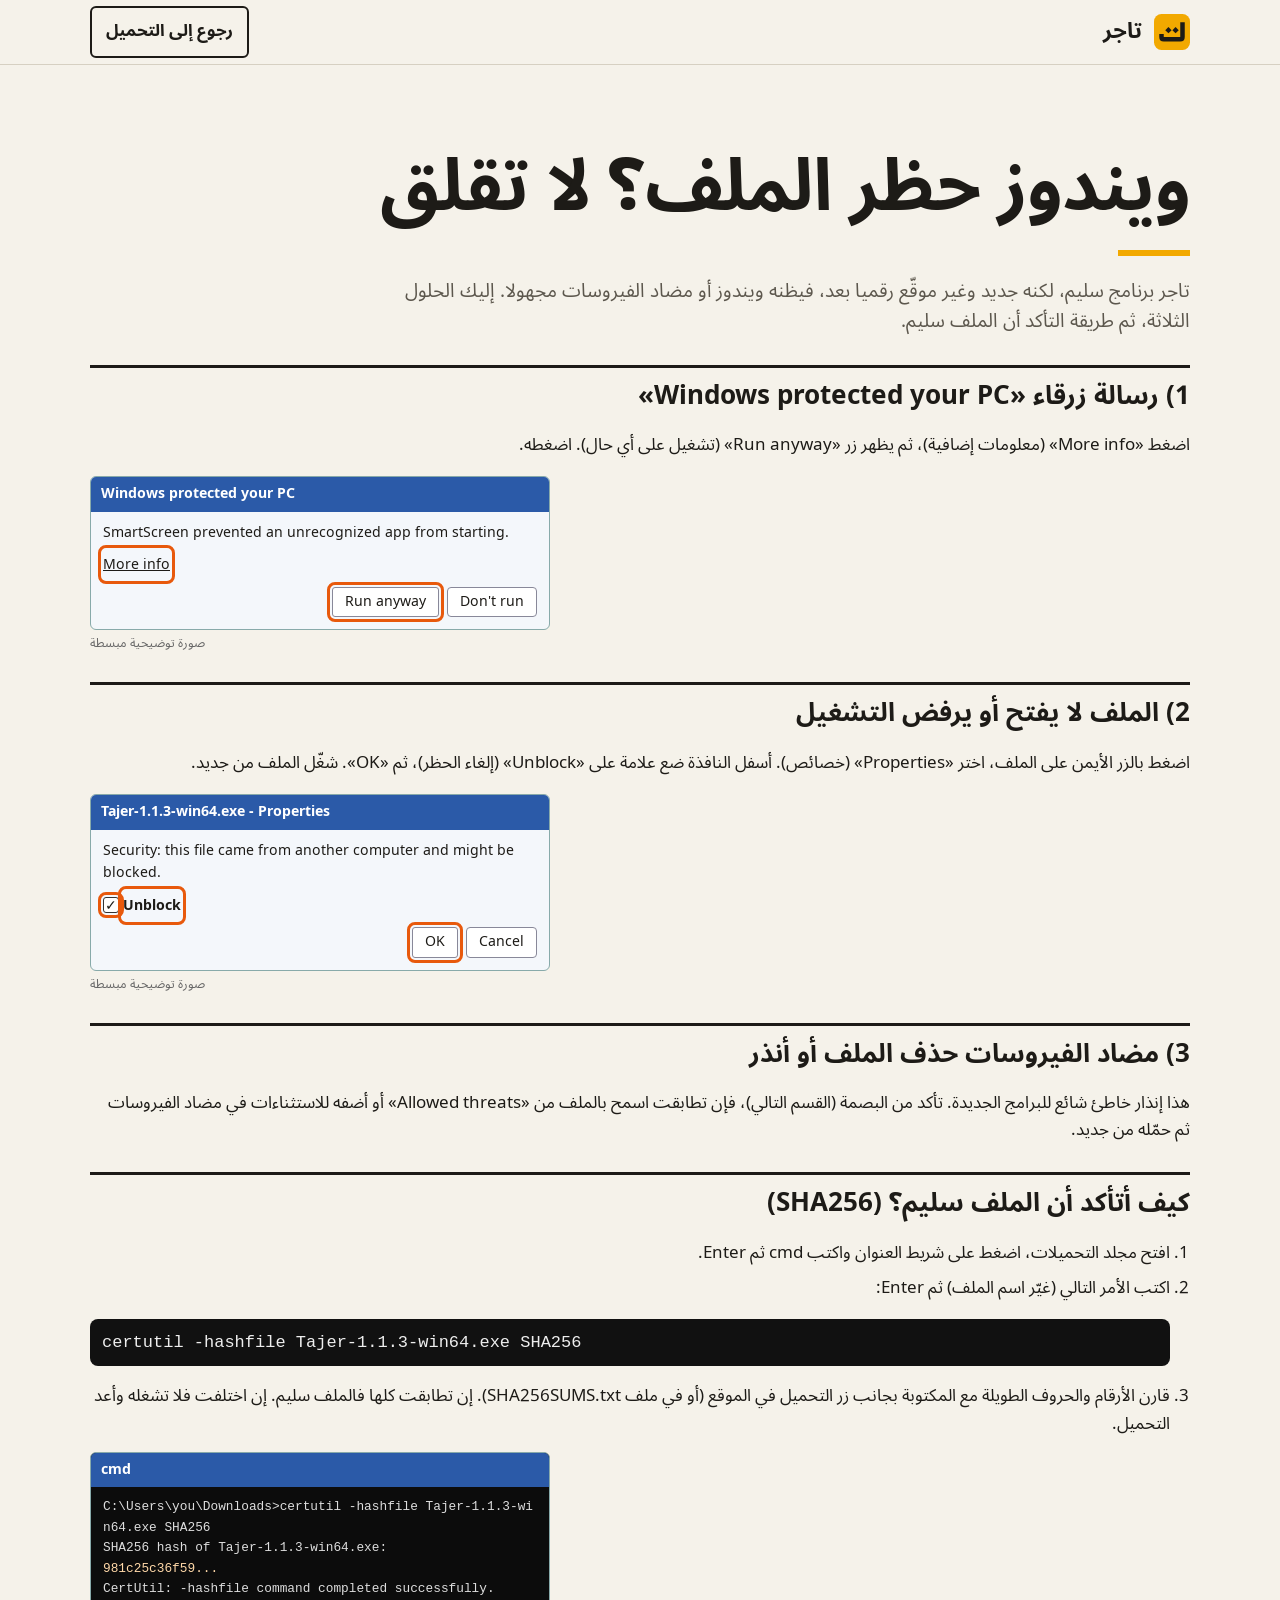
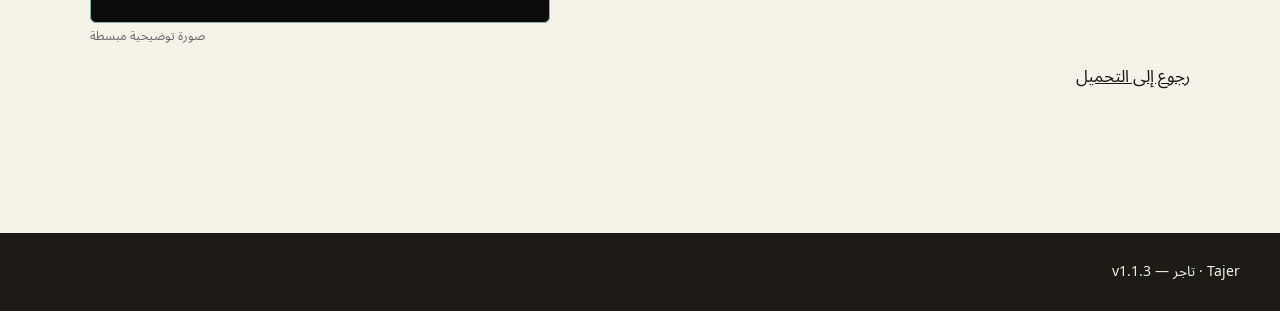
==== commit 227ccbe2: "site: 1.1.3 win64 (win32 and APK stay 1.1.2 for now) Co-Authored-By: Claude Sonnet 5.5 <noreply@anth" ====
--- a/blocked/index.html
+++ b/blocked/index.html
@@ -17,16 +17,16 @@
   <h1>ويندوز حظر الملف؟ لا تقلق</h1>
   <p class="lead">تاجر برنامج سليم، لكنه جديد وغير موقّع رقميا بعد، فيظنه ويندوز أو مضاد الفيروسات مجهولا. إليك الحلول الثلاثة، ثم طريقة التأكد أن الملف سليم.</p>
   <h2>1) رسالة زرقاء «Windows protected your PC»</h2><p>اضغط «More info» (معلومات إضافية)، ثم يظهر زر «Run anyway» (تشغيل على أي حال). اضغطه.</p><figure class="mock" dir="ltr"><div class="win"><div class="wt">Windows protected your PC</div><p>SmartScreen prevented an unrecognized app from starting.</p><p><u class="hl">More info</u></p><div class="btns"><span class="btn hl">Run anyway</span><span class="btn">Don&#39;t run</span></div></div><figcaption>صورة توضيحية مبسطة</figcaption></figure>
-  <h2>2) الملف لا يفتح أو يرفض التشغيل</h2><p>اضغط بالزر الأيمن على الملف، اختر «Properties» (خصائص). أسفل النافذة ضع علامة على «Unblock» (إلغاء الحظر)، ثم «OK». شغّل الملف من جديد.</p><figure class="mock" dir="ltr"><div class="win"><div class="wt">Tajer-1.1.2-win64.exe - Properties</div><p>Security: this file came from another computer and might be blocked.</p><p><span class="chk hl">&#10003;</span> <b class="hl">Unblock</b></p><div class="btns"><span class="btn hl">OK</span><span class="btn">Cancel</span></div></div><figcaption>صورة توضيحية مبسطة</figcaption></figure>
+  <h2>2) الملف لا يفتح أو يرفض التشغيل</h2><p>اضغط بالزر الأيمن على الملف، اختر «Properties» (خصائص). أسفل النافذة ضع علامة على «Unblock» (إلغاء الحظر)، ثم «OK». شغّل الملف من جديد.</p><figure class="mock" dir="ltr"><div class="win"><div class="wt">Tajer-1.1.3-win64.exe - Properties</div><p>Security: this file came from another computer and might be blocked.</p><p><span class="chk hl">&#10003;</span> <b class="hl">Unblock</b></p><div class="btns"><span class="btn hl">OK</span><span class="btn">Cancel</span></div></div><figcaption>صورة توضيحية مبسطة</figcaption></figure>
   <h2>3) مضاد الفيروسات حذف الملف أو أنذر</h2><p>هذا إنذار خاطئ شائع للبرامج الجديدة. تأكد من البصمة (القسم التالي)، فإن تطابقت اسمح بالملف من «Allowed threats» أو أضفه للاستثناءات في مضاد الفيروسات ثم حمّله من جديد.</p>
   <h2>كيف أتأكد أن الملف سليم؟ (SHA256)</h2>
-  <ol class="list"><li>افتح مجلد التحميلات، اضغط على شريط العنوان واكتب cmd ثم Enter.</li><li>اكتب الأمر التالي (غيّر اسم الملف) ثم Enter:<pre class="cmd" dir="ltr">certutil -hashfile Tajer-1.1.2-win64.exe SHA256</pre></li><li>قارن الأرقام والحروف الطويلة مع المكتوبة بجانب زر التحميل في الموقع (أو في ملف SHA256SUMS.txt). إن تطابقت كلها فالملف سليم. إن اختلفت فلا تشغله وأعد التحميل.</li></ol><figure class="mock" dir="ltr"><div class="win term"><div class="wt">cmd</div><pre>C:\Users\you\Downloads&gt;certutil -hashfile Tajer-1.1.2-win64.exe SHA256
-SHA256 hash of Tajer-1.1.2-win64.exe:
-<span class="hl">23789346aa5a...</span>
+  <ol class="list"><li>افتح مجلد التحميلات، اضغط على شريط العنوان واكتب cmd ثم Enter.</li><li>اكتب الأمر التالي (غيّر اسم الملف) ثم Enter:<pre class="cmd" dir="ltr">certutil -hashfile Tajer-1.1.3-win64.exe SHA256</pre></li><li>قارن الأرقام والحروف الطويلة مع المكتوبة بجانب زر التحميل في الموقع (أو في ملف SHA256SUMS.txt). إن تطابقت كلها فالملف سليم. إن اختلفت فلا تشغله وأعد التحميل.</li></ol><figure class="mock" dir="ltr"><div class="win term"><div class="wt">cmd</div><pre>C:\Users\you\Downloads&gt;certutil -hashfile Tajer-1.1.3-win64.exe SHA256
+SHA256 hash of Tajer-1.1.3-win64.exe:
+<span class="hl">981c25c36f59...</span>
 CertUtil: -hashfile command completed successfully.</pre></div><figcaption>صورة توضيحية مبسطة</figcaption></figure>
   <p><a href="../#download">رجوع إلى التحميل</a></p>
 </main>
-<footer class="wrap foot">Tajer · تاجر — v1.1.2</footer>
+<footer class="wrap foot">Tajer · تاجر — v1.1.3</footer>
 <script>document.addEventListener("click",function(e){var b=e.target.closest(".cp");if(!b)return;var h=b.dataset.h,o=b.textContent;function ok(){b.textContent="OK";setTimeout(function(){b.textContent=o},1500)}if(navigator.clipboard){navigator.clipboard.writeText(h).then(ok,function(){prompt("SHA256",h)})}else{prompt("SHA256",h)}});</script>
 </body>
 </html>
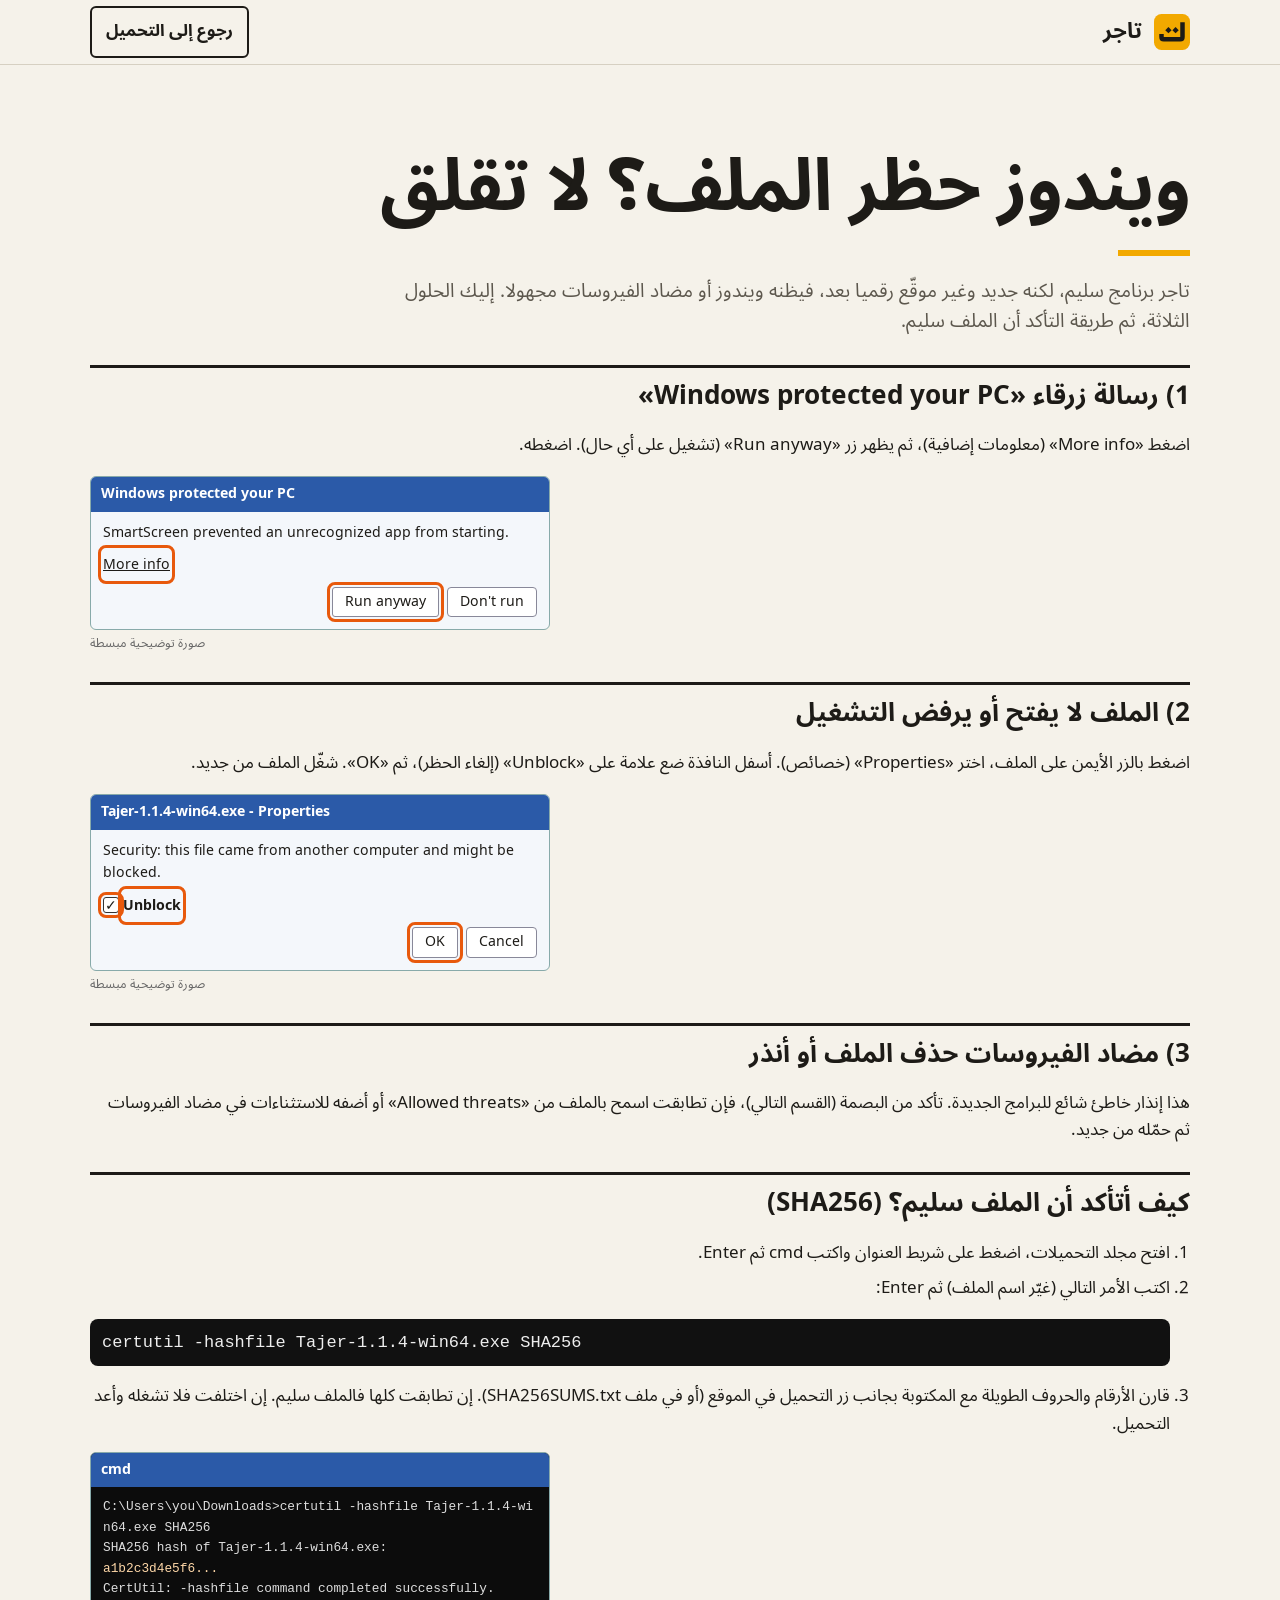
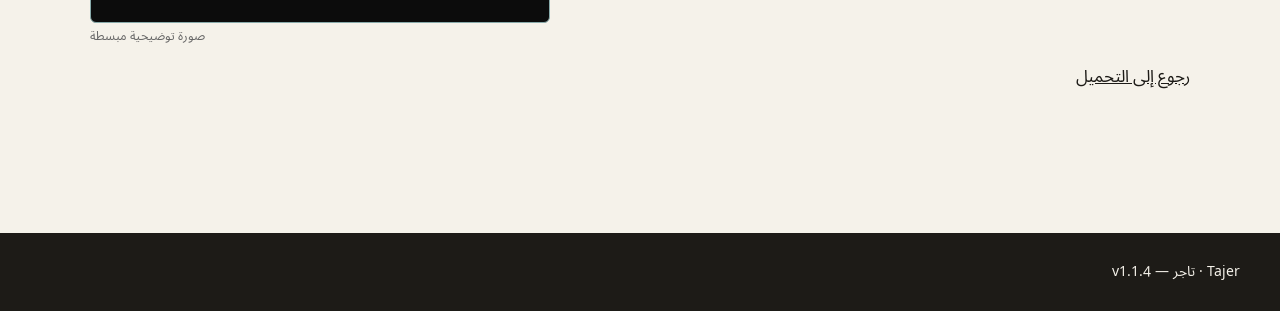
==== commit fb3b1236: "site: Tajer 1.1.4 desktop (win64 + win32)" ====
--- a/blocked/index.html
+++ b/blocked/index.html
@@ -17,16 +17,16 @@
   <h1>ويندوز حظر الملف؟ لا تقلق</h1>
   <p class="lead">تاجر برنامج سليم، لكنه جديد وغير موقّع رقميا بعد، فيظنه ويندوز أو مضاد الفيروسات مجهولا. إليك الحلول الثلاثة، ثم طريقة التأكد أن الملف سليم.</p>
   <h2>1) رسالة زرقاء «Windows protected your PC»</h2><p>اضغط «More info» (معلومات إضافية)، ثم يظهر زر «Run anyway» (تشغيل على أي حال). اضغطه.</p><figure class="mock" dir="ltr"><div class="win"><div class="wt">Windows protected your PC</div><p>SmartScreen prevented an unrecognized app from starting.</p><p><u class="hl">More info</u></p><div class="btns"><span class="btn hl">Run anyway</span><span class="btn">Don&#39;t run</span></div></div><figcaption>صورة توضيحية مبسطة</figcaption></figure>
-  <h2>2) الملف لا يفتح أو يرفض التشغيل</h2><p>اضغط بالزر الأيمن على الملف، اختر «Properties» (خصائص). أسفل النافذة ضع علامة على «Unblock» (إلغاء الحظر)، ثم «OK». شغّل الملف من جديد.</p><figure class="mock" dir="ltr"><div class="win"><div class="wt">Tajer-1.1.3-win64.exe - Properties</div><p>Security: this file came from another computer and might be blocked.</p><p><span class="chk hl">&#10003;</span> <b class="hl">Unblock</b></p><div class="btns"><span class="btn hl">OK</span><span class="btn">Cancel</span></div></div><figcaption>صورة توضيحية مبسطة</figcaption></figure>
+  <h2>2) الملف لا يفتح أو يرفض التشغيل</h2><p>اضغط بالزر الأيمن على الملف، اختر «Properties» (خصائص). أسفل النافذة ضع علامة على «Unblock» (إلغاء الحظر)، ثم «OK». شغّل الملف من جديد.</p><figure class="mock" dir="ltr"><div class="win"><div class="wt">Tajer-1.1.4-win64.exe - Properties</div><p>Security: this file came from another computer and might be blocked.</p><p><span class="chk hl">&#10003;</span> <b class="hl">Unblock</b></p><div class="btns"><span class="btn hl">OK</span><span class="btn">Cancel</span></div></div><figcaption>صورة توضيحية مبسطة</figcaption></figure>
   <h2>3) مضاد الفيروسات حذف الملف أو أنذر</h2><p>هذا إنذار خاطئ شائع للبرامج الجديدة. تأكد من البصمة (القسم التالي)، فإن تطابقت اسمح بالملف من «Allowed threats» أو أضفه للاستثناءات في مضاد الفيروسات ثم حمّله من جديد.</p>
   <h2>كيف أتأكد أن الملف سليم؟ (SHA256)</h2>
-  <ol class="list"><li>افتح مجلد التحميلات، اضغط على شريط العنوان واكتب cmd ثم Enter.</li><li>اكتب الأمر التالي (غيّر اسم الملف) ثم Enter:<pre class="cmd" dir="ltr">certutil -hashfile Tajer-1.1.3-win64.exe SHA256</pre></li><li>قارن الأرقام والحروف الطويلة مع المكتوبة بجانب زر التحميل في الموقع (أو في ملف SHA256SUMS.txt). إن تطابقت كلها فالملف سليم. إن اختلفت فلا تشغله وأعد التحميل.</li></ol><figure class="mock" dir="ltr"><div class="win term"><div class="wt">cmd</div><pre>C:\Users\you\Downloads&gt;certutil -hashfile Tajer-1.1.3-win64.exe SHA256
-SHA256 hash of Tajer-1.1.3-win64.exe:
-<span class="hl">981c25c36f59...</span>
+  <ol class="list"><li>افتح مجلد التحميلات، اضغط على شريط العنوان واكتب cmd ثم Enter.</li><li>اكتب الأمر التالي (غيّر اسم الملف) ثم Enter:<pre class="cmd" dir="ltr">certutil -hashfile Tajer-1.1.4-win64.exe SHA256</pre></li><li>قارن الأرقام والحروف الطويلة مع المكتوبة بجانب زر التحميل في الموقع (أو في ملف SHA256SUMS.txt). إن تطابقت كلها فالملف سليم. إن اختلفت فلا تشغله وأعد التحميل.</li></ol><figure class="mock" dir="ltr"><div class="win term"><div class="wt">cmd</div><pre>C:\Users\you\Downloads&gt;certutil -hashfile Tajer-1.1.4-win64.exe SHA256
+SHA256 hash of Tajer-1.1.4-win64.exe:
+<span class="hl">a1b2c3d4e5f6...</span>
 CertUtil: -hashfile command completed successfully.</pre></div><figcaption>صورة توضيحية مبسطة</figcaption></figure>
   <p><a href="../#download">رجوع إلى التحميل</a></p>
 </main>
-<footer class="wrap foot">Tajer · تاجر — v1.1.3</footer>
+<footer class="wrap foot">Tajer · تاجر — v1.1.4</footer>
 <script>document.addEventListener("click",function(e){var b=e.target.closest(".cp");if(!b)return;var h=b.dataset.h,o=b.textContent;function ok(){b.textContent="OK";setTimeout(function(){b.textContent=o},1500)}if(navigator.clipboard){navigator.clipboard.writeText(h).then(ok,function(){prompt("SHA256",h)})}else{prompt("SHA256",h)}});</script>
 </body>
 </html>
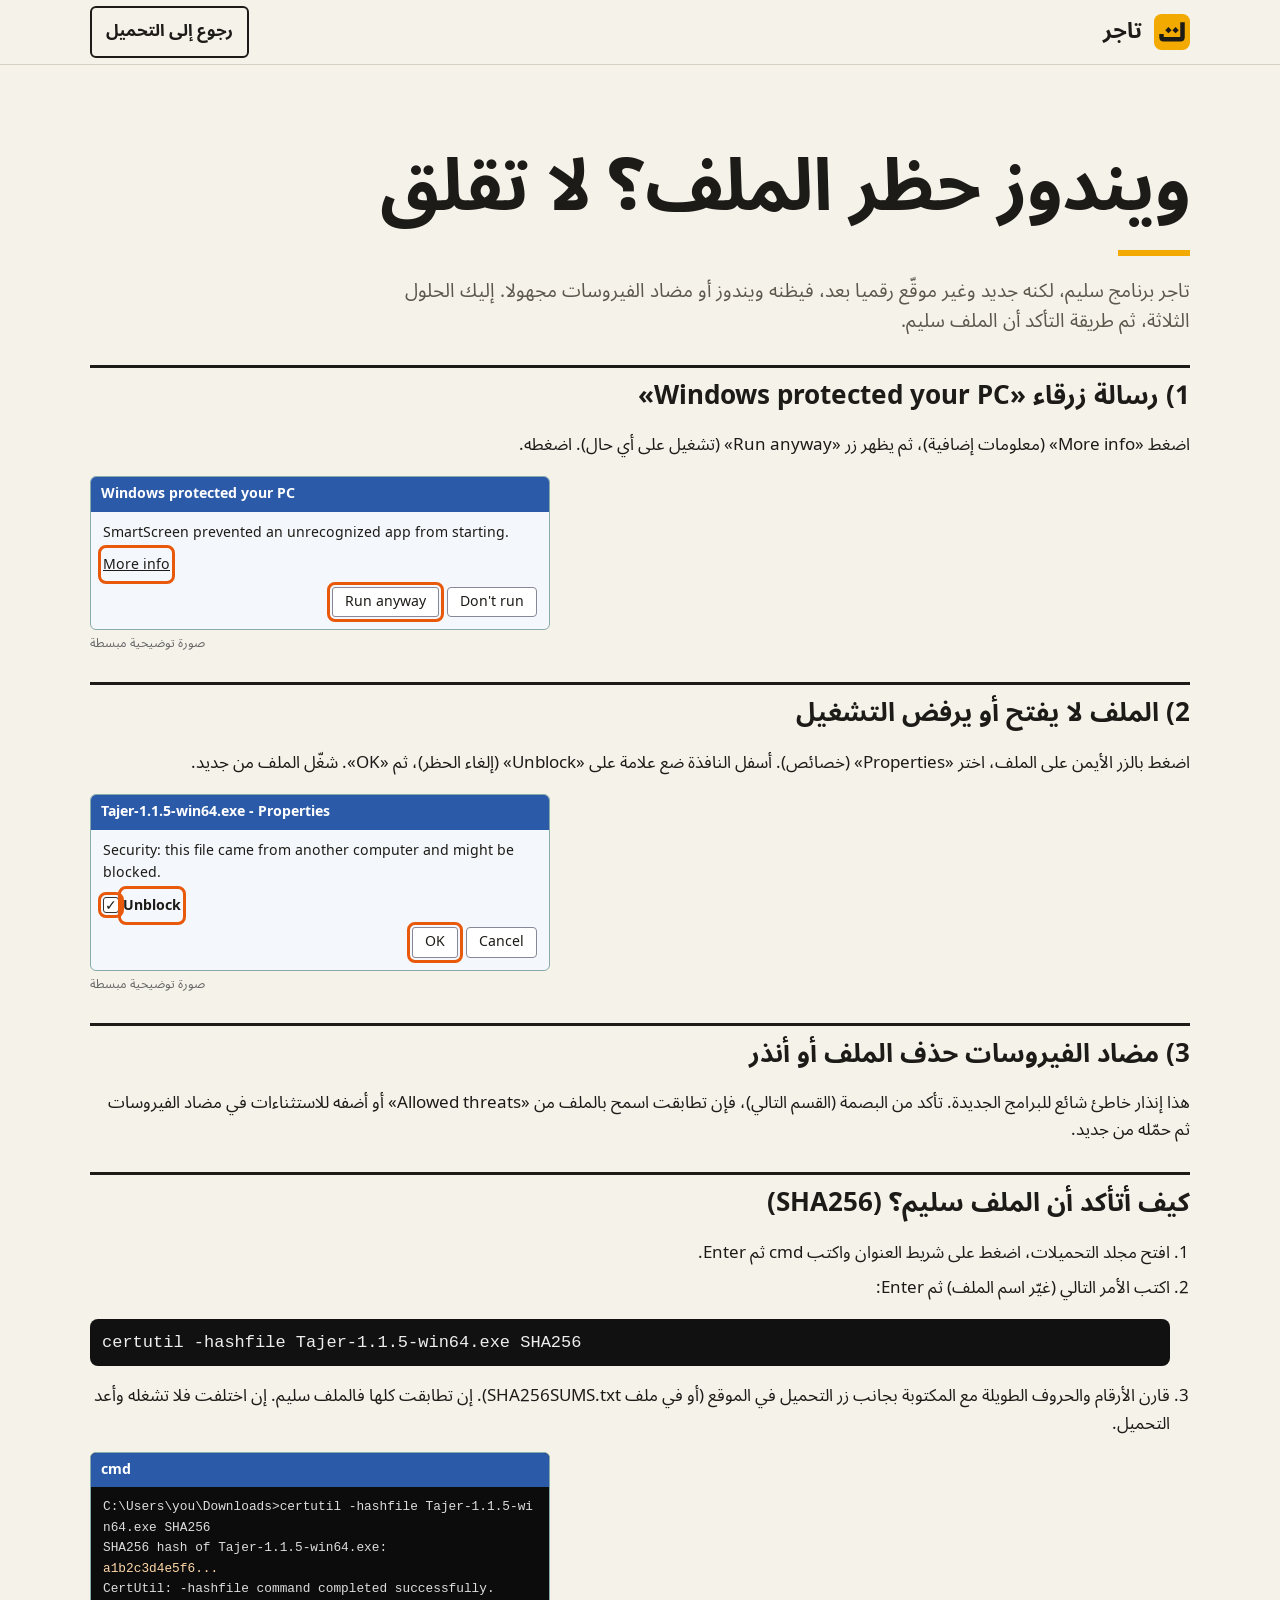
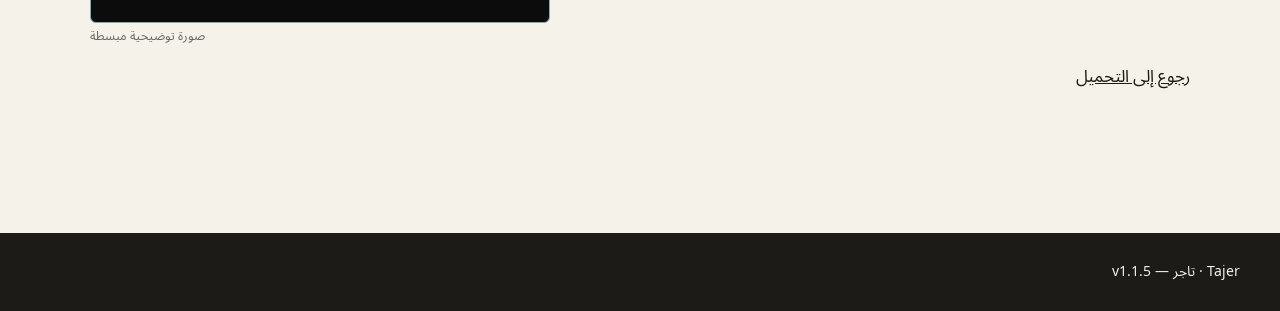
==== commit 7e2ceb8d: "site: desktop 1.1.5" ====
--- a/blocked/index.html
+++ b/blocked/index.html
@@ -17,16 +17,16 @@
   <h1>ويندوز حظر الملف؟ لا تقلق</h1>
   <p class="lead">تاجر برنامج سليم، لكنه جديد وغير موقّع رقميا بعد، فيظنه ويندوز أو مضاد الفيروسات مجهولا. إليك الحلول الثلاثة، ثم طريقة التأكد أن الملف سليم.</p>
   <h2>1) رسالة زرقاء «Windows protected your PC»</h2><p>اضغط «More info» (معلومات إضافية)، ثم يظهر زر «Run anyway» (تشغيل على أي حال). اضغطه.</p><figure class="mock" dir="ltr"><div class="win"><div class="wt">Windows protected your PC</div><p>SmartScreen prevented an unrecognized app from starting.</p><p><u class="hl">More info</u></p><div class="btns"><span class="btn hl">Run anyway</span><span class="btn">Don&#39;t run</span></div></div><figcaption>صورة توضيحية مبسطة</figcaption></figure>
-  <h2>2) الملف لا يفتح أو يرفض التشغيل</h2><p>اضغط بالزر الأيمن على الملف، اختر «Properties» (خصائص). أسفل النافذة ضع علامة على «Unblock» (إلغاء الحظر)، ثم «OK». شغّل الملف من جديد.</p><figure class="mock" dir="ltr"><div class="win"><div class="wt">Tajer-1.1.4-win64.exe - Properties</div><p>Security: this file came from another computer and might be blocked.</p><p><span class="chk hl">&#10003;</span> <b class="hl">Unblock</b></p><div class="btns"><span class="btn hl">OK</span><span class="btn">Cancel</span></div></div><figcaption>صورة توضيحية مبسطة</figcaption></figure>
+  <h2>2) الملف لا يفتح أو يرفض التشغيل</h2><p>اضغط بالزر الأيمن على الملف، اختر «Properties» (خصائص). أسفل النافذة ضع علامة على «Unblock» (إلغاء الحظر)، ثم «OK». شغّل الملف من جديد.</p><figure class="mock" dir="ltr"><div class="win"><div class="wt">Tajer-1.1.5-win64.exe - Properties</div><p>Security: this file came from another computer and might be blocked.</p><p><span class="chk hl">&#10003;</span> <b class="hl">Unblock</b></p><div class="btns"><span class="btn hl">OK</span><span class="btn">Cancel</span></div></div><figcaption>صورة توضيحية مبسطة</figcaption></figure>
   <h2>3) مضاد الفيروسات حذف الملف أو أنذر</h2><p>هذا إنذار خاطئ شائع للبرامج الجديدة. تأكد من البصمة (القسم التالي)، فإن تطابقت اسمح بالملف من «Allowed threats» أو أضفه للاستثناءات في مضاد الفيروسات ثم حمّله من جديد.</p>
   <h2>كيف أتأكد أن الملف سليم؟ (SHA256)</h2>
-  <ol class="list"><li>افتح مجلد التحميلات، اضغط على شريط العنوان واكتب cmd ثم Enter.</li><li>اكتب الأمر التالي (غيّر اسم الملف) ثم Enter:<pre class="cmd" dir="ltr">certutil -hashfile Tajer-1.1.4-win64.exe SHA256</pre></li><li>قارن الأرقام والحروف الطويلة مع المكتوبة بجانب زر التحميل في الموقع (أو في ملف SHA256SUMS.txt). إن تطابقت كلها فالملف سليم. إن اختلفت فلا تشغله وأعد التحميل.</li></ol><figure class="mock" dir="ltr"><div class="win term"><div class="wt">cmd</div><pre>C:\Users\you\Downloads&gt;certutil -hashfile Tajer-1.1.4-win64.exe SHA256
-SHA256 hash of Tajer-1.1.4-win64.exe:
+  <ol class="list"><li>افتح مجلد التحميلات، اضغط على شريط العنوان واكتب cmd ثم Enter.</li><li>اكتب الأمر التالي (غيّر اسم الملف) ثم Enter:<pre class="cmd" dir="ltr">certutil -hashfile Tajer-1.1.5-win64.exe SHA256</pre></li><li>قارن الأرقام والحروف الطويلة مع المكتوبة بجانب زر التحميل في الموقع (أو في ملف SHA256SUMS.txt). إن تطابقت كلها فالملف سليم. إن اختلفت فلا تشغله وأعد التحميل.</li></ol><figure class="mock" dir="ltr"><div class="win term"><div class="wt">cmd</div><pre>C:\Users\you\Downloads&gt;certutil -hashfile Tajer-1.1.5-win64.exe SHA256
+SHA256 hash of Tajer-1.1.5-win64.exe:
 <span class="hl">a1b2c3d4e5f6...</span>
 CertUtil: -hashfile command completed successfully.</pre></div><figcaption>صورة توضيحية مبسطة</figcaption></figure>
   <p><a href="../#download">رجوع إلى التحميل</a></p>
 </main>
-<footer class="wrap foot">Tajer · تاجر — v1.1.4</footer>
+<footer class="wrap foot">Tajer · تاجر — v1.1.5</footer>
 <script>document.addEventListener("click",function(e){var b=e.target.closest(".cp");if(!b)return;var h=b.dataset.h,o=b.textContent;function ok(){b.textContent="OK";setTimeout(function(){b.textContent=o},1500)}if(navigator.clipboard){navigator.clipboard.writeText(h).then(ok,function(){prompt("SHA256",h)})}else{prompt("SHA256",h)}});</script>
 </body>
 </html>
